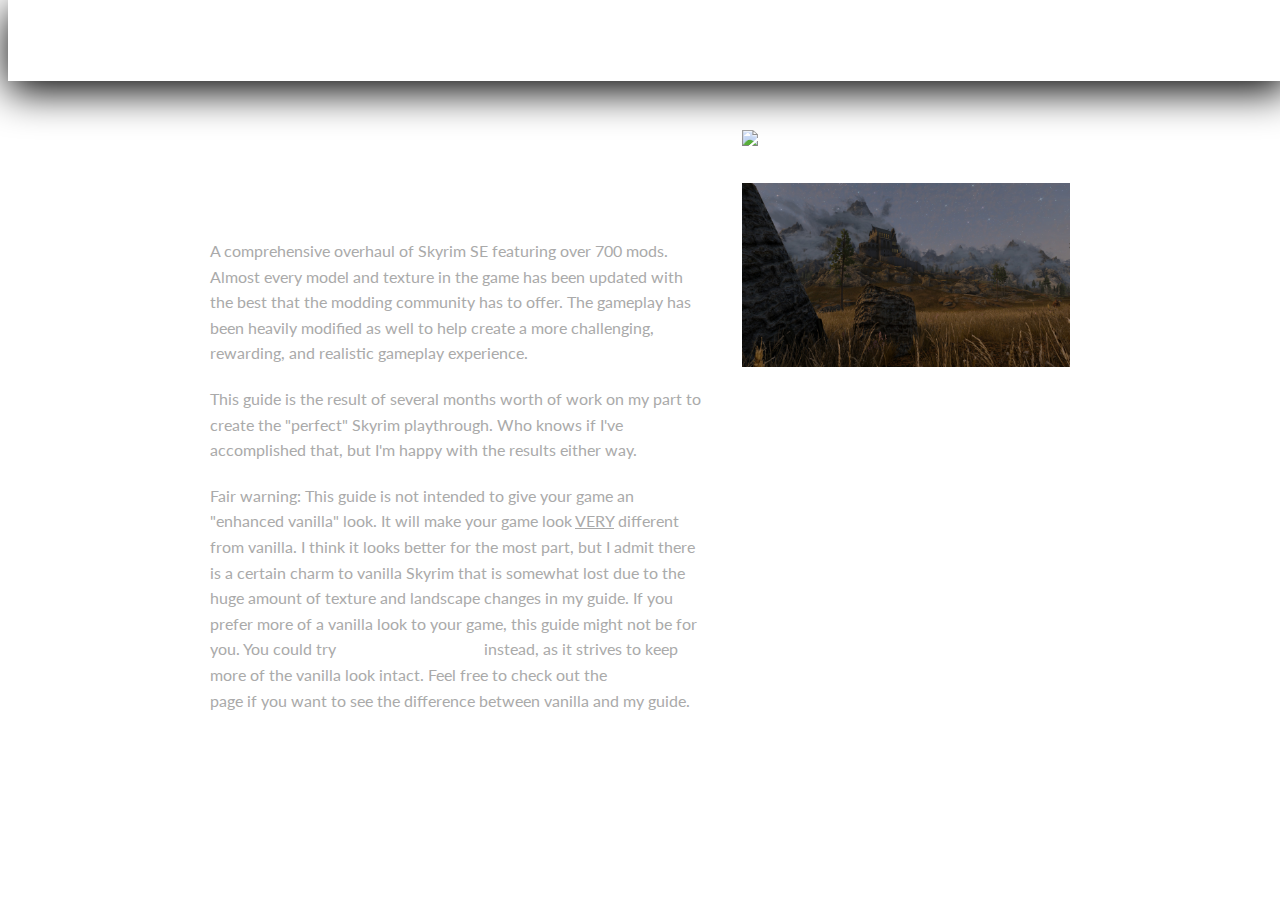
==== index.html @ 58217264 "Added lightgallery plugin and responsiveness" ====
<!DOCTYPE html>
<html lang="en">
<head>

  <!-- Basic Page Needs
  –––––––––––––––––––––––––––––––––––––––––––––––––– -->
  <meta charset="utf-8">
  <title>Laconic Skyrim SE Modding Guide</title>
  <meta name="description" content="">
  <meta name="author" content="">

  <!-- Mobile Specific Metas
  –––––––––––––––––––––––––––––––––––––––––––––––––– -->
  <meta name="viewport" content="width=device-width, initial-scale=1">

  <!-- FONT
  –––––––––––––––––––––––––––––––––––––––––––––––––– -->
  <link href="https://fonts.googleapis.com/css?family=Fondamento|Lato" rel="stylesheet">

  <!-- CSS
  –––––––––––––––––––––––––––––––––––––––––––––––––– -->
  <link rel="stylesheet" href="css/normalize.css" type="text/css" />
  <link rel="stylesheet" href="css/style.css" type="text/css" />
  <link rel="stylesheet" href="css/lightgallery.css" type="text/css" /> 

  <!-- JS
  –––––––––––––––––––––––––––––––––––––––––––––––––– -->
  <script src="js/image-compare.js"></script>

  <!-- Favicon
  –––––––––––––––––––––––––––––––––––––––––––––––––– -->
  <link rel="icon" type="image/png" href="img/favicon.png">

</head>
<body>

  <!-- Primary Page Layout
  –––––––––––––––––––––––––––––––––––––––––––––––––– -->
  <div class="nav">
    <div class="nav-container">
      <ul>
        <li><a href="comparisons.html">COMPARISONS</a></li>
        <li><a href="index.html">HOME</a></li>
      </ul>
    </div>
  </div>

  <div class="container">

    <div class="row">
      <div class="column sixty bottom-margin">
        <h1>Laconic Skyrim SE Modding Guide</h1>
        <p>A comprehensive overhaul of Skyrim SE featuring over 700 mods.  Almost every model and texture in the game has been updated with the best that the modding community has to offer. The gameplay has been heavily modified as well to help create a more challenging, rewarding, and realistic gameplay experience.</p>
        <p>This guide is the result of several months worth of work on my part to create the "perfect" Skyrim playthrough. Who knows if I've accomplished that, but I'm happy with the results either way.</p>
        <p>Fair warning: This guide is not intended to give your game an "enhanced vanilla" look. It will make your game look <span style="text-decoration: underline">VERY</span> different from vanilla. I think it looks better for the most part, but I admit there is a certain charm to vanilla Skyrim that is somewhat lost due to the huge amount of texture and landscape changes  in my guide. If you prefer more of a vanilla look to your game, this guide might not be for you. You could try <a href="http://wiki.step-project.com/User:TechAngel85/SSE_Guide/v2" target="_blank">Tech's Skyrim Guide</a> instead, as it strives to keep more of the vanilla look intact. Feel free to check out the <a href="comparisons.html">comparisons</a> page if you want to see the difference between vanilla and my guide.</p>
      </div>
      <div class="column forty left-margin" id="lightgallery">
        <a href="img/m_07.jpg">
          <img src="img/m_07.jpg">
        </a>
        <a href="img/m_04.jpg">
          <img src="img/m_04.jpg">
        </a>
      </div>
    </div>

  </div>

  <script type="text/javascript">
    $(function () {
        var viewer = ImageViewer();
        $('.gallery-items').click(function () {
            var imgSrc = this.src;     
            viewer.show(imgSrc);
        });
    });
  </script>

  <script src="js/lightgallery.js"></script>
  <script src="js/lg-autoplay.js"></script>
  <script src="js/lg-fullscreen.js"></script>
  <script src="js/lg-hash.js"></script>
  <script src="js/lg-pager.js"></script>
  <script src="js/lg-share.js"></script>
  <script src="js/lg-zoom.js"></script>
  <script>
      lightGallery(document.getElementById('lightgallery'));
  </script>
<!-- End Document
  –––––––––––––––––––––––––––––––––––––––––––––––––– -->
</body>

</html>
---- css/style.css ----
* {
  box-sizing: border-box;
}

body {
  background-image: url("../img/dark_leather.png");
}

h1, h2, h3, h4, h5, h6{
  font-family: 'Fondamento', serif;
  color: #fff;
  letter-spacing: .02em;
  margin: 0 0 20px 0;
}

h2 {
  font-size: 32px;
}

p, a {
  font-family: 'Lato', sans-serif;
  font-size: 16px;
  color: #aaa;
  line-height: 1.6em;
  margin: 0 0 20px 0;
  text-decoration: none;
}

a {
  color: #fff;
}

a:hover {
  text-decoration: underline;
}

ul {
  margin: 0;
  padding: 0;
}

.nav {
  width: 100%;
  height: auto;
  top: 0;
  position: fixed;
  background: url(../img/black_scales.png);
  z-index: 10;
  border-bottom: 1px solid #fff;
  box-shadow: 0 10px 40px 0 #000;
}

.nav-container {
  width: 320px;
  margin: 0 auto;
  height: 100%;
}

.nav-container ul {
  display: flex;
  flex-direction: row-reverse;
  list-style-type: none;
  height: 100%;
  padding: 0 30px;
}

.nav-container ul li {
  text-align: center;
  vertical-align: middle;
  height: 80px;
  line-height: 80px;
  margin-left: 30px;
}

.container {
  width: 320px;
  margin: 0 auto;
  position: relative;
  margin-top: 100px;
  display: flex;
  flex-direction: column;
}

.row {
  width: 100%;
  padding: 30px;
  display: flex;
  flex-direction: row;
  margin-bottom: 30px;
}

.column {
  width: 100%;
}

.column img {
  width: 100%;
  margin-bottom: 30px;
}

.sixty {
  width: 60%;
}

.fifty {
  width: 50%;
}

.forty {
  width: 40%;
}

.left-margin {
  margin-left: 40px;
}

.img-comp-container {
  position: relative;
  width: 100%;
  margin-bottom: 100px;
}

.img-comp-back {
  box-shadow: 0 10px 40px 0 #000;
  position: absolute;
}

.img-comp-overlay {
  position: relative;
  overflow: hidden;
}

.img-comp-container img {
  display: block;
  width: 320px;
  vertical-align: middle;
}

.img-comp-slider {
  position: absolute;
  z-index: 9;
  cursor: ew-resize;
  /*set the appearance of the slider:*/
  width: 50px;
  height: 50px;
  background-color: #039BE5;
  opacity: 0.25;
  border-radius: 50%;
  transition: opacity .3s;
}

.img-comp-slider:hover {
  opacity: .75;
}

/* Media Queries
–––––––––––––––––––––––––––––––––––––––––––––––––– */
/*
Note: The best way to structure the use of media queries is to create the queries
near the relevant code. For example, if you wanted to change the styles for buttons
on small devices, paste the mobile query code up in the buttons section and style it
there.
*/

/* Larger than a peanut */
@media (min-width: 268px) {
  .nav {
    position: relative;
  }

  .container {
    margin-top: 40px;
  }

  .container, .nav-container, .img-comp-container img {
    width: 240px;
  }

  .nav-container ul {
    flex-direction: column-reverse;
    margin: 30px 0;
  }

  .nav-container ul li {
    margin-left: 0;
    height: 50px;
    line-height: 50px;
  }

  .row {
    flex-direction: column;
  }

  .forty, .fifty, .sixty {
    width: 100%;
  }

  .left-margin {
    margin-left: 0;
  }

  .bottom-margin {
    margin-bottom: 40px;
  }
}

/* Larger than mobile */
@media (min-width: 400px) {
  .container, .nav-container, .img-comp-container img {
    width: 360px;
  }
}

/* Larger than phablet (also point when grid becomes active) */
@media (min-width: 550px) {
  .container, .nav-container, .img-comp-container img {
    width: 500px;
  }
}

/* Larger than tablet */
@media (min-width: 750px) {
  .nav {
    position: fixed;
  }

  .container, .nav-container, .img-comp-container img {
    width: 700px;
  }

  .container {
    margin-top: 100px;
  }

  .nav-container ul {
    flex-direction: row-reverse;
    margin: 0;
  }

  .nav-container ul li {
    margin-left: 40px;
    height: 80px;
    line-height: 80px;
  }

  .row {
    flex-direction: row;
  }

  .sixty {
    width: 60%;
  }

  .fifty {
    width: 50%;
  }

  .forty {
    width: 40%;
  }

  .left-margin {
    margin-left: 40px;
  }

  .bottom-margin {
    margin-bottom:; 0;
  }
}

/* Larger than desktop */
@media (min-width: 1000px) {
  .container, .nav-container, .img-comp-container img {
    width: 920px;
  }
}

/* Larger than Desktop HD */
@media (min-width: 1360px) {  
  .container, .nav-container, .img-comp-container img {
    width: 1280px;
  }
}
---- css/lightgallery.css ----
@font-face {
  font-family: 'lg';
  src: url("../fonts/lg.eot?n1z373");
  src: url("../fonts/lg.eot?#iefixn1z373") format("embedded-opentype"), url("../fonts/lg.woff?n1z373") format("woff"), url("../fonts/lg.ttf?n1z373") format("truetype"), url("../fonts/lg.svg?n1z373#lg") format("svg");
  font-weight: normal;
  font-style: normal;
}
.lg-icon {
  font-family: 'lg';
  speak: none;
  font-style: normal;
  font-weight: normal;
  font-variant: normal;
  text-transform: none;
  line-height: 1;
  /* Better Font Rendering =========== */
  -webkit-font-smoothing: antialiased;
  -moz-osx-font-smoothing: grayscale;
}

.lg-actions .lg-next, .lg-actions .lg-prev {
  background-color: rgba(0, 0, 0, 0.45);
  border-radius: 2px;
  color: #999;
  cursor: pointer;
  display: block;
  font-size: 22px;
  margin-top: -10px;
  padding: 8px 10px 9px;
  position: absolute;
  top: 50%;
  z-index: 1080;
}
.lg-actions .lg-next.disabled, .lg-actions .lg-prev.disabled {
  pointer-events: none;
  opacity: 0.5;
}
.lg-actions .lg-next:hover, .lg-actions .lg-prev:hover {
  color: #FFF;
}
.lg-actions .lg-next {
  right: 20px;
}
.lg-actions .lg-next:before {
  content: "\e095";
}
.lg-actions .lg-prev {
  left: 20px;
}
.lg-actions .lg-prev:after {
  content: "\e094";
}

@-webkit-keyframes lg-right-end {
  0% {
    left: 0;
  }
  50% {
    left: -30px;
  }
  100% {
    left: 0;
  }
}
@-moz-keyframes lg-right-end {
  0% {
    left: 0;
  }
  50% {
    left: -30px;
  }
  100% {
    left: 0;
  }
}
@-ms-keyframes lg-right-end {
  0% {
    left: 0;
  }
  50% {
    left: -30px;
  }
  100% {
    left: 0;
  }
}
@keyframes lg-right-end {
  0% {
    left: 0;
  }
  50% {
    left: -30px;
  }
  100% {
    left: 0;
  }
}
@-webkit-keyframes lg-left-end {
  0% {
    left: 0;
  }
  50% {
    left: 30px;
  }
  100% {
    left: 0;
  }
}
@-moz-keyframes lg-left-end {
  0% {
    left: 0;
  }
  50% {
    left: 30px;
  }
  100% {
    left: 0;
  }
}
@-ms-keyframes lg-left-end {
  0% {
    left: 0;
  }
  50% {
    left: 30px;
  }
  100% {
    left: 0;
  }
}
@keyframes lg-left-end {
  0% {
    left: 0;
  }
  50% {
    left: 30px;
  }
  100% {
    left: 0;
  }
}
.lg-outer.lg-right-end .lg-object {
  -webkit-animation: lg-right-end 0.3s;
  -o-animation: lg-right-end 0.3s;
  animation: lg-right-end 0.3s;
  position: relative;
}
.lg-outer.lg-left-end .lg-object {
  -webkit-animation: lg-left-end 0.3s;
  -o-animation: lg-left-end 0.3s;
  animation: lg-left-end 0.3s;
  position: relative;
}

.lg-toolbar {
  z-index: 1082;
  left: 0;
  position: absolute;
  top: 0;
  width: 100%;
  background-color: rgba(0, 0, 0, 0.45);
}
.lg-toolbar .lg-icon {
  color: #999;
  cursor: pointer;
  float: right;
  font-size: 24px;
  height: 47px;
  line-height: 27px;
  padding: 10px 0;
  text-align: center;
  width: 50px;
  text-decoration: none !important;
  outline: medium none;
  -webkit-transition: color 0.2s linear;
  -o-transition: color 0.2s linear;
  transition: color 0.2s linear;
}
.lg-toolbar .lg-icon:hover {
  color: #FFF;
}
.lg-toolbar .lg-close:after {
  content: "\e070";
}
.lg-toolbar .lg-download:after {
  content: "\e0f2";
}

.lg-sub-html {
  background-color: rgba(0, 0, 0, 0.45);
  bottom: 0;
  color: #EEE;
  font-size: 16px;
  left: 0;
  padding: 10px 40px;
  position: fixed;
  right: 0;
  text-align: center;
  z-index: 1080;
}
.lg-sub-html h4 {
  margin: 0;
  font-size: 13px;
  font-weight: bold;
}
.lg-sub-html p {
  font-size: 12px;
  margin: 5px 0 0;
}

#lg-counter {
  color: #999;
  display: inline-block;
  font-size: 16px;
  padding-left: 20px;
  padding-top: 12px;
  vertical-align: middle;
}

.lg-toolbar, .lg-prev, .lg-next {
  opacity: 1;
  -webkit-transition: -webkit-transform 0.35s cubic-bezier(0, 0, 0.25, 1) 0s, opacity 0.35s cubic-bezier(0, 0, 0.25, 1) 0s, color 0.2s linear;
  -moz-transition: -moz-transform 0.35s cubic-bezier(0, 0, 0.25, 1) 0s, opacity 0.35s cubic-bezier(0, 0, 0.25, 1) 0s, color 0.2s linear;
  -o-transition: -o-transform 0.35s cubic-bezier(0, 0, 0.25, 1) 0s, opacity 0.35s cubic-bezier(0, 0, 0.25, 1) 0s, color 0.2s linear;
  transition: transform 0.35s cubic-bezier(0, 0, 0.25, 1) 0s, opacity 0.35s cubic-bezier(0, 0, 0.25, 1) 0s, color 0.2s linear;
}

.lg-hide-items .lg-prev {
  opacity: 0;
  -webkit-transform: translate3d(-10px, 0, 0);
  transform: translate3d(-10px, 0, 0);
}
.lg-hide-items .lg-next {
  opacity: 0;
  -webkit-transform: translate3d(10px, 0, 0);
  transform: translate3d(10px, 0, 0);
}
.lg-hide-items .lg-toolbar {
  opacity: 0;
  -webkit-transform: translate3d(0, -10px, 0);
  transform: translate3d(0, -10px, 0);
}

body:not(.lg-from-hash) .lg-outer.lg-start-zoom .lg-object {
  -webkit-transform: scale3d(0.5, 0.5, 0.5);
  transform: scale3d(0.5, 0.5, 0.5);
  opacity: 0;
  -webkit-transition: -webkit-transform 250ms cubic-bezier(0, 0, 0.25, 1) 0s, opacity 250ms cubic-bezier(0, 0, 0.25, 1) !important;
  -moz-transition: -moz-transform 250ms cubic-bezier(0, 0, 0.25, 1) 0s, opacity 250ms cubic-bezier(0, 0, 0.25, 1) !important;
  -o-transition: -o-transform 250ms cubic-bezier(0, 0, 0.25, 1) 0s, opacity 250ms cubic-bezier(0, 0, 0.25, 1) !important;
  transition: transform 250ms cubic-bezier(0, 0, 0.25, 1) 0s, opacity 250ms cubic-bezier(0, 0, 0.25, 1) !important;
  -webkit-transform-origin: 50% 50%;
  -moz-transform-origin: 50% 50%;
  -ms-transform-origin: 50% 50%;
  transform-origin: 50% 50%;
}
body:not(.lg-from-hash) .lg-outer.lg-start-zoom .lg-item.lg-complete .lg-object {
  -webkit-transform: scale3d(1, 1, 1);
  transform: scale3d(1, 1, 1);
  opacity: 1;
}

.lg-outer .lg-thumb-outer {
  background-color: #0D0A0A;
  bottom: 0;
  position: absolute;
  width: 100%;
  z-index: 1080;
  max-height: 350px;
  -webkit-transform: translate3d(0, 100%, 0);
  transform: translate3d(0, 100%, 0);
  -webkit-transition: -webkit-transform 0.25s cubic-bezier(0, 0, 0.25, 1) 0s;
  -moz-transition: -moz-transform 0.25s cubic-bezier(0, 0, 0.25, 1) 0s;
  -o-transition: -o-transform 0.25s cubic-bezier(0, 0, 0.25, 1) 0s;
  transition: transform 0.25s cubic-bezier(0, 0, 0.25, 1) 0s;
}
.lg-outer .lg-thumb-outer.lg-grab .lg-thumb-item {
  cursor: -webkit-grab;
  cursor: -moz-grab;
  cursor: -o-grab;
  cursor: -ms-grab;
  cursor: grab;
}
.lg-outer .lg-thumb-outer.lg-grabbing .lg-thumb-item {
  cursor: move;
  cursor: -webkit-grabbing;
  cursor: -moz-grabbing;
  cursor: -o-grabbing;
  cursor: -ms-grabbing;
  cursor: grabbing;
}
.lg-outer .lg-thumb-outer.lg-dragging .lg-thumb {
  -webkit-transition-duration: 0s !important;
  transition-duration: 0s !important;
}
.lg-outer.lg-thumb-open .lg-thumb-outer {
  -webkit-transform: translate3d(0, 0%, 0);
  transform: translate3d(0, 0%, 0);
}
.lg-outer .lg-thumb {
  padding: 10px 0;
  height: 100%;
  margin-bottom: -5px;
}
.lg-outer .lg-thumb-item {
  border-radius: 5px;
  cursor: pointer;
  float: left;
  overflow: hidden;
  height: 100%;
  border: 2px solid #FFF;
  border-radius: 4px;
  margin-bottom: 5px;
}
@media (min-width: 1025px) {
  .lg-outer .lg-thumb-item {
    -webkit-transition: border-color 0.25s ease;
    -o-transition: border-color 0.25s ease;
    transition: border-color 0.25s ease;
  }
}
.lg-outer .lg-thumb-item.active, .lg-outer .lg-thumb-item:hover {
  border-color: #a90707;
}
.lg-outer .lg-thumb-item img {
  width: 100%;
  height: 100%;
  object-fit: cover;
}
.lg-outer.lg-has-thumb .lg-item {
  padding-bottom: 120px;
}
.lg-outer.lg-can-toggle .lg-item {
  padding-bottom: 0;
}
.lg-outer.lg-pull-caption-up .lg-sub-html {
  -webkit-transition: bottom 0.25s ease;
  -o-transition: bottom 0.25s ease;
  transition: bottom 0.25s ease;
}
.lg-outer.lg-pull-caption-up.lg-thumb-open .lg-sub-html {
  bottom: 100px;
}
.lg-outer .lg-toggle-thumb {
  background-color: #0D0A0A;
  border-radius: 2px 2px 0 0;
  color: #999;
  cursor: pointer;
  font-size: 24px;
  height: 39px;
  line-height: 27px;
  padding: 5px 0;
  position: absolute;
  right: 20px;
  text-align: center;
  top: -39px;
  width: 50px;
}
.lg-outer .lg-toggle-thumb:after {
  content: "\e1ff";
}
.lg-outer .lg-toggle-thumb:hover {
  color: #FFF;
}

.lg-outer .lg-video-cont {
  display: inline-block;
  vertical-align: middle;
  max-width: 1140px;
  max-height: 100%;
  width: 100%;
  padding: 0 5px;
}
.lg-outer .lg-video {
  width: 100%;
  height: 0;
  padding-bottom: 56.25%;
  overflow: hidden;
  position: relative;
}
.lg-outer .lg-video .lg-object {
  display: inline-block;
  position: absolute;
  top: 0;
  left: 0;
  width: 100% !important;
  height: 100% !important;
}
.lg-outer .lg-video .lg-video-play {
  width: 84px;
  height: 59px;
  position: absolute;
  left: 50%;
  top: 50%;
  margin-left: -42px;
  margin-top: -30px;
  z-index: 1080;
  cursor: pointer;
}
.lg-outer .lg-has-vimeo .lg-video-play {
  background: url("../img/vimeo-play.png") no-repeat scroll 0 0 transparent;
}
.lg-outer .lg-has-vimeo:hover .lg-video-play {
  background: url("../img/vimeo-play.png") no-repeat scroll 0 -58px transparent;
}
.lg-outer .lg-has-html5 .lg-video-play {
  background: transparent url("../img/video-play.png") no-repeat scroll 0 0;
  height: 64px;
  margin-left: -32px;
  margin-top: -32px;
  width: 64px;
  opacity: 0.8;
}
.lg-outer .lg-has-html5:hover .lg-video-play {
  opacity: 1;
}
.lg-outer .lg-has-youtube .lg-video-play {
  background: url("../img/youtube-play.png") no-repeat scroll 0 0 transparent;
}
.lg-outer .lg-has-youtube:hover .lg-video-play {
  background: url("../img/youtube-play.png") no-repeat scroll 0 -60px transparent;
}
.lg-outer .lg-video-object {
  width: 100% !important;
  height: 100% !important;
  position: absolute;
  top: 0;
  left: 0;
}
.lg-outer .lg-has-video .lg-video-object {
  visibility: hidden;
}
.lg-outer .lg-has-video.lg-video-playing .lg-object, .lg-outer .lg-has-video.lg-video-playing .lg-video-play {
  display: none;
}
.lg-outer .lg-has-video.lg-video-playing .lg-video-object {
  visibility: visible;
}

.lg-progress-bar {
  background-color: #333;
  height: 5px;
  left: 0;
  position: absolute;
  top: 0;
  width: 100%;
  z-index: 1083;
  opacity: 0;
  -webkit-transition: opacity 0.08s ease 0s;
  -moz-transition: opacity 0.08s ease 0s;
  -o-transition: opacity 0.08s ease 0s;
  transition: opacity 0.08s ease 0s;
}
.lg-progress-bar .lg-progress {
  background-color: #a90707;
  height: 5px;
  width: 0;
}
.lg-progress-bar.lg-start .lg-progress {
  width: 100%;
}
.lg-show-autoplay .lg-progress-bar {
  opacity: 1;
}

.lg-autoplay-button:after {
  content: "\e01d";
}
.lg-show-autoplay .lg-autoplay-button:after {
  content: "\e01a";
}

.lg-outer.lg-css3.lg-zoom-dragging .lg-item.lg-complete.lg-zoomable .lg-img-wrap, .lg-outer.lg-css3.lg-zoom-dragging .lg-item.lg-complete.lg-zoomable .lg-image {
  -webkit-transition-duration: 0s;
  transition-duration: 0s;
}
.lg-outer.lg-use-transition-for-zoom .lg-item.lg-complete.lg-zoomable .lg-img-wrap {
  -webkit-transition: -webkit-transform 0.3s cubic-bezier(0, 0, 0.25, 1) 0s;
  -moz-transition: -moz-transform 0.3s cubic-bezier(0, 0, 0.25, 1) 0s;
  -o-transition: -o-transform 0.3s cubic-bezier(0, 0, 0.25, 1) 0s;
  transition: transform 0.3s cubic-bezier(0, 0, 0.25, 1) 0s;
}
.lg-outer.lg-use-left-for-zoom .lg-item.lg-complete.lg-zoomable .lg-img-wrap {
  -webkit-transition: left 0.3s cubic-bezier(0, 0, 0.25, 1) 0s, top 0.3s cubic-bezier(0, 0, 0.25, 1) 0s;
  -moz-transition: left 0.3s cubic-bezier(0, 0, 0.25, 1) 0s, top 0.3s cubic-bezier(0, 0, 0.25, 1) 0s;
  -o-transition: left 0.3s cubic-bezier(0, 0, 0.25, 1) 0s, top 0.3s cubic-bezier(0, 0, 0.25, 1) 0s;
  transition: left 0.3s cubic-bezier(0, 0, 0.25, 1) 0s, top 0.3s cubic-bezier(0, 0, 0.25, 1) 0s;
}
.lg-outer .lg-item.lg-complete.lg-zoomable .lg-img-wrap {
  -webkit-transform: translate3d(0, 0, 0);
  transform: translate3d(0, 0, 0);
  -webkit-backface-visibility: hidden;
  -moz-backface-visibility: hidden;
  backface-visibility: hidden;
}
.lg-outer .lg-item.lg-complete.lg-zoomable .lg-image {
  -webkit-transform: scale3d(1, 1, 1);
  transform: scale3d(1, 1, 1);
  -webkit-transition: -webkit-transform 0.3s cubic-bezier(0, 0, 0.25, 1) 0s, opacity 0.15s !important;
  -moz-transition: -moz-transform 0.3s cubic-bezier(0, 0, 0.25, 1) 0s, opacity 0.15s !important;
  -o-transition: -o-transform 0.3s cubic-bezier(0, 0, 0.25, 1) 0s, opacity 0.15s !important;
  transition: transform 0.3s cubic-bezier(0, 0, 0.25, 1) 0s, opacity 0.15s !important;
  -webkit-transform-origin: 0 0;
  -moz-transform-origin: 0 0;
  -ms-transform-origin: 0 0;
  transform-origin: 0 0;
  -webkit-backface-visibility: hidden;
  -moz-backface-visibility: hidden;
  backface-visibility: hidden;
}

#lg-zoom-in:after {
  content: "\e311";
}

#lg-actual-size {
  font-size: 20px;
}
#lg-actual-size:after {
  content: "\e033";
}

#lg-zoom-out {
  opacity: 0.5;
  pointer-events: none;
}
#lg-zoom-out:after {
  content: "\e312";
}
.lg-zoomed #lg-zoom-out {
  opacity: 1;
  pointer-events: auto;
}

.lg-outer .lg-pager-outer {
  bottom: 60px;
  left: 0;
  position: absolute;
  right: 0;
  text-align: center;
  z-index: 1080;
  height: 10px;
}
.lg-outer .lg-pager-outer.lg-pager-hover .lg-pager-cont {
  overflow: visible;
}
.lg-outer .lg-pager-cont {
  cursor: pointer;
  display: inline-block;
  overflow: hidden;
  position: relative;
  vertical-align: top;
  margin: 0 5px;
}
.lg-outer .lg-pager-cont:hover .lg-pager-thumb-cont {
  opacity: 1;
  -webkit-transform: translate3d(0, 0, 0);
  transform: translate3d(0, 0, 0);
}
.lg-outer .lg-pager-cont.lg-pager-active .lg-pager {
  box-shadow: 0 0 0 2px white inset;
}
.lg-outer .lg-pager-thumb-cont {
  background-color: #fff;
  color: #FFF;
  bottom: 100%;
  height: 83px;
  left: 0;
  margin-bottom: 20px;
  margin-left: -60px;
  opacity: 0;
  padding: 5px;
  position: absolute;
  width: 120px;
  border-radius: 3px;
  -webkit-transition: opacity 0.15s ease 0s, -webkit-transform 0.15s ease 0s;
  -moz-transition: opacity 0.15s ease 0s, -moz-transform 0.15s ease 0s;
  -o-transition: opacity 0.15s ease 0s, -o-transform 0.15s ease 0s;
  transition: opacity 0.15s ease 0s, transform 0.15s ease 0s;
  -webkit-transform: translate3d(0, 5px, 0);
  transform: translate3d(0, 5px, 0);
}
.lg-outer .lg-pager-thumb-cont img {
  width: 100%;
  height: 100%;
}
.lg-outer .lg-pager {
  background-color: rgba(255, 255, 255, 0.5);
  border-radius: 50%;
  box-shadow: 0 0 0 8px rgba(255, 255, 255, 0.7) inset;
  display: block;
  height: 12px;
  -webkit-transition: box-shadow 0.3s ease 0s;
  -o-transition: box-shadow 0.3s ease 0s;
  transition: box-shadow 0.3s ease 0s;
  width: 12px;
}
.lg-outer .lg-pager:hover, .lg-outer .lg-pager:focus {
  box-shadow: 0 0 0 8px white inset;
}
.lg-outer .lg-caret {
  border-left: 10px solid transparent;
  border-right: 10px solid transparent;
  border-top: 10px dashed;
  bottom: -10px;
  display: inline-block;
  height: 0;
  left: 50%;
  margin-left: -5px;
  position: absolute;
  vertical-align: middle;
  width: 0;
}

.lg-fullscreen:after {
  content: "\e20c";
}
.lg-fullscreen-on .lg-fullscreen:after {
  content: "\e20d";
}

.lg-outer #lg-dropdown-overlay {
  background-color: rgba(0, 0, 0, 0.25);
  bottom: 0;
  cursor: default;
  left: 0;
  position: fixed;
  right: 0;
  top: 0;
  z-index: 1081;
  opacity: 0;
  visibility: hidden;
  -webkit-transition: visibility 0s linear 0.18s, opacity 0.18s linear 0s;
  -o-transition: visibility 0s linear 0.18s, opacity 0.18s linear 0s;
  transition: visibility 0s linear 0.18s, opacity 0.18s linear 0s;
}
.lg-outer.lg-dropdown-active .lg-dropdown, .lg-outer.lg-dropdown-active #lg-dropdown-overlay {
  -webkit-transition-delay: 0s;
  transition-delay: 0s;
  -moz-transform: translate3d(0, 0px, 0);
  -o-transform: translate3d(0, 0px, 0);
  -ms-transform: translate3d(0, 0px, 0);
  -webkit-transform: translate3d(0, 0px, 0);
  transform: translate3d(0, 0px, 0);
  opacity: 1;
  visibility: visible;
}
.lg-outer.lg-dropdown-active #lg-share {
  color: #FFF;
}
.lg-outer .lg-dropdown {
  background-color: #fff;
  border-radius: 2px;
  font-size: 14px;
  list-style-type: none;
  margin: 0;
  padding: 10px 0;
  position: absolute;
  right: 0;
  text-align: left;
  top: 50px;
  opacity: 0;
  visibility: hidden;
  -moz-transform: translate3d(0, 5px, 0);
  -o-transform: translate3d(0, 5px, 0);
  -ms-transform: translate3d(0, 5px, 0);
  -webkit-transform: translate3d(0, 5px, 0);
  transform: translate3d(0, 5px, 0);
  -webkit-transition: -webkit-transform 0.18s linear 0s, visibility 0s linear 0.5s, opacity 0.18s linear 0s;
  -moz-transition: -moz-transform 0.18s linear 0s, visibility 0s linear 0.5s, opacity 0.18s linear 0s;
  -o-transition: -o-transform 0.18s linear 0s, visibility 0s linear 0.5s, opacity 0.18s linear 0s;
  transition: transform 0.18s linear 0s, visibility 0s linear 0.5s, opacity 0.18s linear 0s;
}
.lg-outer .lg-dropdown:after {
  content: "";
  display: block;
  height: 0;
  width: 0;
  position: absolute;
  border: 8px solid transparent;
  border-bottom-color: #FFF;
  right: 16px;
  top: -16px;
}
.lg-outer .lg-dropdown > li:last-child {
  margin-bottom: 0px;
}
.lg-outer .lg-dropdown > li:hover a, .lg-outer .lg-dropdown > li:hover .lg-icon {
  color: #333;
}
.lg-outer .lg-dropdown a {
  color: #333;
  display: block;
  white-space: pre;
  padding: 4px 12px;
  font-family: "Open Sans","Helvetica Neue",Helvetica,Arial,sans-serif;
  font-size: 12px;
}
.lg-outer .lg-dropdown a:hover {
  background-color: rgba(0, 0, 0, 0.07);
}
.lg-outer .lg-dropdown .lg-dropdown-text {
  display: inline-block;
  line-height: 1;
  margin-top: -3px;
  vertical-align: middle;
}
.lg-outer .lg-dropdown .lg-icon {
  color: #333;
  display: inline-block;
  float: none;
  font-size: 20px;
  height: auto;
  line-height: 1;
  margin-right: 8px;
  padding: 0;
  vertical-align: middle;
  width: auto;
}
.lg-outer #lg-share {
  position: relative;
}
.lg-outer #lg-share:after {
  content: "\e80d";
}
.lg-outer #lg-share-facebook .lg-icon {
  color: #3b5998;
}
.lg-outer #lg-share-facebook .lg-icon:after {
  content: "\e901";
}
.lg-outer #lg-share-twitter .lg-icon {
  color: #00aced;
}
.lg-outer #lg-share-twitter .lg-icon:after {
  content: "\e904";
}
.lg-outer #lg-share-googleplus .lg-icon {
  color: #dd4b39;
}
.lg-outer #lg-share-googleplus .lg-icon:after {
  content: "\e902";
}
.lg-outer #lg-share-pinterest .lg-icon {
  color: #cb2027;
}
.lg-outer #lg-share-pinterest .lg-icon:after {
  content: "\e903";
}

.group {
  *zoom: 1;
}

.group:before, .group:after {
  display: table;
  content: "";
  line-height: 0;
}

.group:after {
  clear: both;
}

.lg-outer {
  width: 100%;
  height: 100%;
  position: fixed;
  top: 0;
  left: 0;
  z-index: 1050;
  opacity: 0;
  -webkit-transition: opacity 0.15s ease 0s;
  -o-transition: opacity 0.15s ease 0s;
  transition: opacity 0.15s ease 0s;
}
.lg-outer * {
  -webkit-box-sizing: border-box;
  -moz-box-sizing: border-box;
  box-sizing: border-box;
}
.lg-outer.lg-visible {
  opacity: 1;
}
.lg-outer.lg-css3 .lg-item.lg-prev-slide, .lg-outer.lg-css3 .lg-item.lg-next-slide, .lg-outer.lg-css3 .lg-item.lg-current {
  -webkit-transition-duration: inherit !important;
  transition-duration: inherit !important;
  -webkit-transition-timing-function: inherit !important;
  transition-timing-function: inherit !important;
}
.lg-outer.lg-css3.lg-dragging .lg-item.lg-prev-slide, .lg-outer.lg-css3.lg-dragging .lg-item.lg-next-slide, .lg-outer.lg-css3.lg-dragging .lg-item.lg-current {
  -webkit-transition-duration: 0s !important;
  transition-duration: 0s !important;
  opacity: 1;
}
.lg-outer.lg-grab img.lg-object {
  cursor: -webkit-grab;
  cursor: -moz-grab;
  cursor: -o-grab;
  cursor: -ms-grab;
  cursor: grab;
}
.lg-outer.lg-grabbing img.lg-object {
  cursor: move;
  cursor: -webkit-grabbing;
  cursor: -moz-grabbing;
  cursor: -o-grabbing;
  cursor: -ms-grabbing;
  cursor: grabbing;
}
.lg-outer .lg {
  height: 100%;
  width: 100%;
  position: relative;
  overflow: hidden;
  margin-left: auto;
  margin-right: auto;
  max-width: 100%;
  max-height: 100%;
}
.lg-outer .lg-inner {
  width: 100%;
  height: 100%;
  position: absolute;
  left: 0;
  top: 0;
  white-space: nowrap;
}
.lg-outer .lg-item {
  background: url("../img/loading.gif") no-repeat scroll center center transparent;
  display: none !important;
}
.lg-outer.lg-css3 .lg-prev-slide, .lg-outer.lg-css3 .lg-current, .lg-outer.lg-css3 .lg-next-slide {
  display: inline-block !important;
}
.lg-outer.lg-css .lg-current {
  display: inline-block !important;
}
.lg-outer .lg-item, .lg-outer .lg-img-wrap {
  display: inline-block;
  text-align: center;
  position: absolute;
  width: 100%;
  height: 100%;
}
.lg-outer .lg-item:before, .lg-outer .lg-img-wrap:before {
  content: "";
  display: inline-block;
  height: 50%;
  width: 1px;
  margin-right: -1px;
}
.lg-outer .lg-img-wrap {
  position: absolute;
  padding: 0 5px;
  left: 0;
  right: 0;
  top: 0;
  bottom: 0;
}
.lg-outer .lg-item.lg-complete {
  background-image: none;
}
.lg-outer .lg-item.lg-current {
  z-index: 1060;
}
.lg-outer .lg-image {
  display: inline-block;
  vertical-align: middle;
  max-width: 100%;
  max-height: 100%;
  width: auto !important;
  height: auto !important;
}
.lg-outer.lg-show-after-load .lg-item .lg-object, .lg-outer.lg-show-after-load .lg-item .lg-video-play {
  opacity: 0;
  -webkit-transition: opacity 0.15s ease 0s;
  -o-transition: opacity 0.15s ease 0s;
  transition: opacity 0.15s ease 0s;
}
.lg-outer.lg-show-after-load .lg-item.lg-complete .lg-object, .lg-outer.lg-show-after-load .lg-item.lg-complete .lg-video-play {
  opacity: 1;
}
.lg-outer .lg-empty-html {
  display: none;
}
.lg-outer.lg-hide-download #lg-download {
  display: none;
}

.lg-backdrop {
  position: fixed;
  top: 0;
  left: 0;
  right: 0;
  bottom: 0;
  z-index: 1040;
  background-color: #000;
  opacity: 0;
  -webkit-transition: opacity 0.15s ease 0s;
  -o-transition: opacity 0.15s ease 0s;
  transition: opacity 0.15s ease 0s;
}
.lg-backdrop.in {
  opacity: 1;
}

.lg-css3.lg-no-trans .lg-prev-slide, .lg-css3.lg-no-trans .lg-next-slide, .lg-css3.lg-no-trans .lg-current {
  -webkit-transition: none 0s ease 0s !important;
  -moz-transition: none 0s ease 0s !important;
  -o-transition: none 0s ease 0s !important;
  transition: none 0s ease 0s !important;
}
.lg-css3.lg-use-css3 .lg-item {
  -webkit-backface-visibility: hidden;
  -moz-backface-visibility: hidden;
  backface-visibility: hidden;
}
.lg-css3.lg-use-left .lg-item {
  -webkit-backface-visibility: hidden;
  -moz-backface-visibility: hidden;
  backface-visibility: hidden;
}
.lg-css3.lg-fade .lg-item {
  opacity: 0;
}
.lg-css3.lg-fade .lg-item.lg-current {
  opacity: 1;
}
.lg-css3.lg-fade .lg-item.lg-prev-slide, .lg-css3.lg-fade .lg-item.lg-next-slide, .lg-css3.lg-fade .lg-item.lg-current {
  -webkit-transition: opacity 0.1s ease 0s;
  -moz-transition: opacity 0.1s ease 0s;
  -o-transition: opacity 0.1s ease 0s;
  transition: opacity 0.1s ease 0s;
}
.lg-css3.lg-slide.lg-use-css3 .lg-item {
  opacity: 0;
}
.lg-css3.lg-slide.lg-use-css3 .lg-item.lg-prev-slide {
  -webkit-transform: translate3d(-100%, 0, 0);
  transform: translate3d(-100%, 0, 0);
}
.lg-css3.lg-slide.lg-use-css3 .lg-item.lg-next-slide {
  -webkit-transform: translate3d(100%, 0, 0);
  transform: translate3d(100%, 0, 0);
}
.lg-css3.lg-slide.lg-use-css3 .lg-item.lg-current {
  -webkit-transform: translate3d(0, 0, 0);
  transform: translate3d(0, 0, 0);
  opacity: 1;
}
.lg-css3.lg-slide.lg-use-css3 .lg-item.lg-prev-slide, .lg-css3.lg-slide.lg-use-css3 .lg-item.lg-next-slide, .lg-css3.lg-slide.lg-use-css3 .lg-item.lg-current {
  -webkit-transition: -webkit-transform 1s cubic-bezier(0, 0, 0.25, 1) 0s, opacity 0.1s ease 0s;
  -moz-transition: -moz-transform 1s cubic-bezier(0, 0, 0.25, 1) 0s, opacity 0.1s ease 0s;
  -o-transition: -o-transform 1s cubic-bezier(0, 0, 0.25, 1) 0s, opacity 0.1s ease 0s;
  transition: transform 1s cubic-bezier(0, 0, 0.25, 1) 0s, opacity 0.1s ease 0s;
}
.lg-css3.lg-slide.lg-use-left .lg-item {
  opacity: 0;
  position: absolute;
  left: 0;
}
.lg-css3.lg-slide.lg-use-left .lg-item.lg-prev-slide {
  left: -100%;
}
.lg-css3.lg-slide.lg-use-left .lg-item.lg-next-slide {
  left: 100%;
}
.lg-css3.lg-slide.lg-use-left .lg-item.lg-current {
  left: 0;
  opacity: 1;
}
.lg-css3.lg-slide.lg-use-left .lg-item.lg-prev-slide, .lg-css3.lg-slide.lg-use-left .lg-item.lg-next-slide, .lg-css3.lg-slide.lg-use-left .lg-item.lg-current {
  -webkit-transition: left 1s cubic-bezier(0, 0, 0.25, 1) 0s, opacity 0.1s ease 0s;
  -moz-transition: left 1s cubic-bezier(0, 0, 0.25, 1) 0s, opacity 0.1s ease 0s;
  -o-transition: left 1s cubic-bezier(0, 0, 0.25, 1) 0s, opacity 0.1s ease 0s;
  transition: left 1s cubic-bezier(0, 0, 0.25, 1) 0s, opacity 0.1s ease 0s;
}
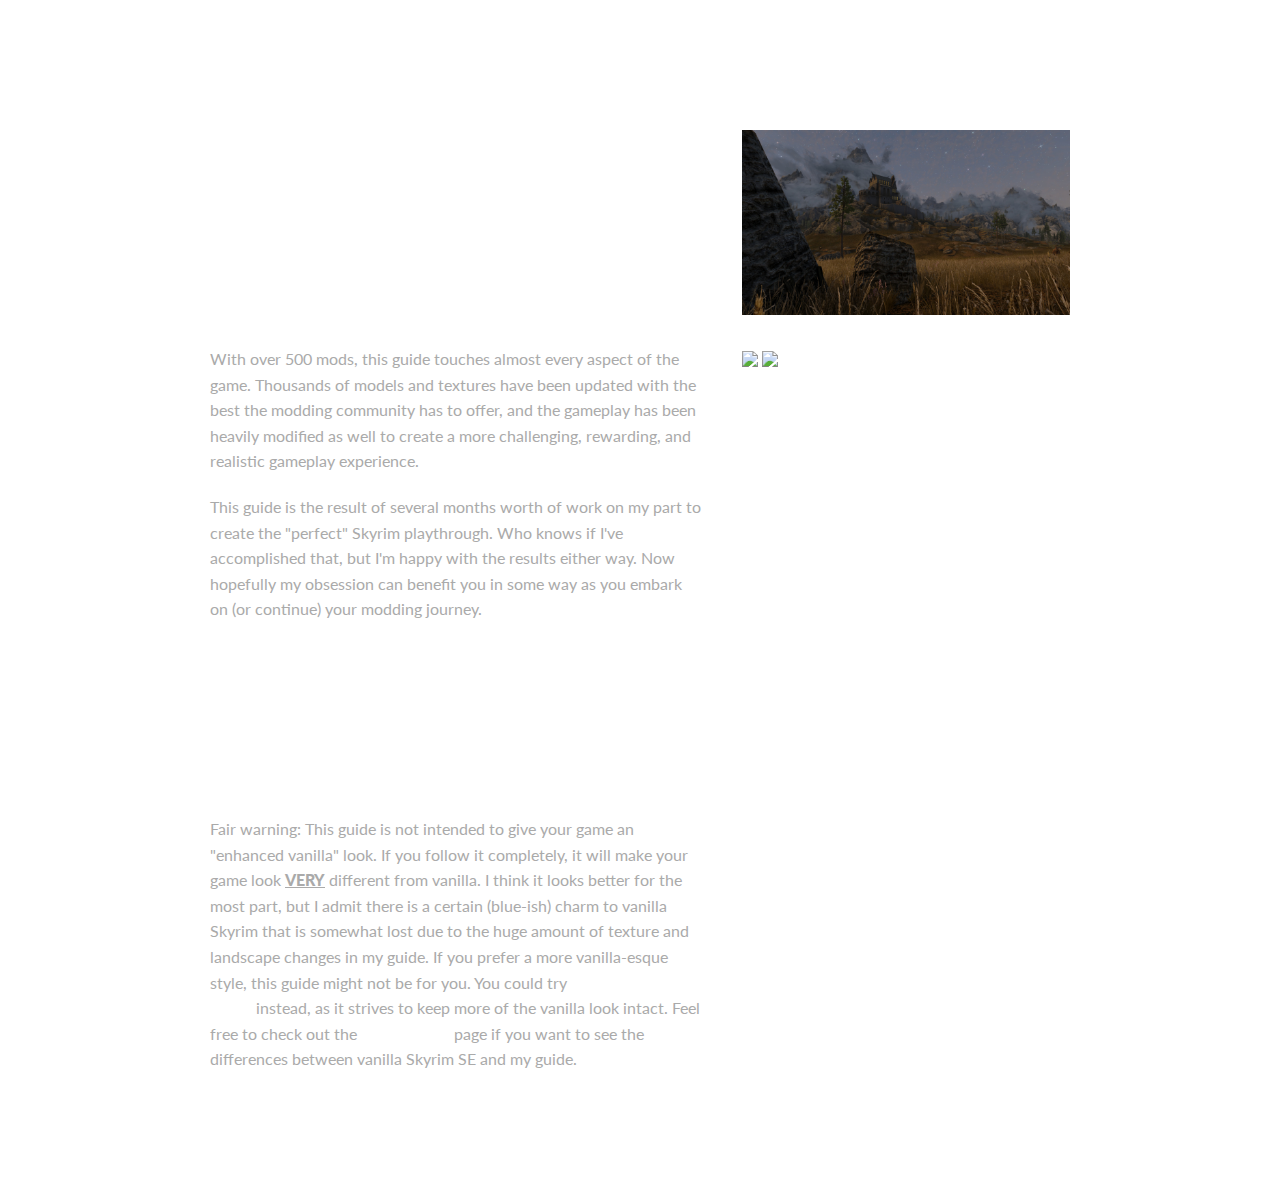
==== commit 7b38263e: "Set up html-include to work on both pages" ====
--- a/index.html
+++ b/index.html
@@ -15,7 +15,7 @@
 
   <!-- FONT
   –––––––––––––––––––––––––––––––––––––––––––––––––– -->
-  <link href="https://fonts.googleapis.com/css?family=Fondamento|Lato" rel="stylesheet">
+  <link href="https://fonts.googleapis.com/css?family=Fondamento|Lato:400,900|Lora" rel="stylesheet">
 
   <!-- CSS
   –––––––––––––––––––––––––––––––––––––––––––––––––– -->
@@ -26,6 +26,7 @@
   <!-- JS
   –––––––––––––––––––––––––––––––––––––––––––––––––– -->
   <script src="js/image-compare.js"></script>
+  <script src="js/include.js"></script>
 
   <!-- Favicon
   –––––––––––––––––––––––––––––––––––––––––––––––––– -->
@@ -36,45 +37,42 @@
 
   <!-- Primary Page Layout
   –––––––––––––––––––––––––––––––––––––––––––––––––– -->
-  <div class="nav">
+  <div w3-include-html="nav.html"></div>
+  <!--<div class="nav">
     <div class="nav-container">
       <ul>
         <li><a href="comparisons.html">COMPARISONS</a></li>
         <li><a href="index.html">HOME</a></li>
       </ul>
     </div>
-  </div>
+  </div>-->
 
   <div class="container">
 
     <div class="row">
       <div class="column sixty bottom-margin">
         <h1>Laconic Skyrim SE Modding Guide</h1>
-        <p>A comprehensive overhaul of Skyrim SE featuring over 700 mods.  Almost every model and texture in the game has been updated with the best that the modding community has to offer. The gameplay has been heavily modified as well to help create a more challenging, rewarding, and realistic gameplay experience.</p>
-        <p>This guide is the result of several months worth of work on my part to create the "perfect" Skyrim playthrough. Who knows if I've accomplished that, but I'm happy with the results either way.</p>
-        <p>Fair warning: This guide is not intended to give your game an "enhanced vanilla" look. It will make your game look <span style="text-decoration: underline">VERY</span> different from vanilla. I think it looks better for the most part, but I admit there is a certain charm to vanilla Skyrim that is somewhat lost due to the huge amount of texture and landscape changes  in my guide. If you prefer more of a vanilla look to your game, this guide might not be for you. You could try <a href="http://wiki.step-project.com/User:TechAngel85/SSE_Guide/v2" target="_blank">Tech's Skyrim Guide</a> instead, as it strives to keep more of the vanilla look intact. Feel free to check out the <a href="comparisons.html">comparisons</a> page if you want to see the difference between vanilla and my guide.</p>
+        <h2>A comprehensive overhaul of Skyrim SE</h2>
+        <p>With over 500 mods, this guide touches almost every aspect of the game. Thousands of models and textures have been updated with the best the modding community has to offer, and the gameplay has been heavily modified as well to create a more challenging, rewarding, and realistic gameplay experience.</p>
+        <p class="bottom-margin">This guide is the result of several months worth of work on my part to create the "perfect" Skyrim playthrough. Who knows if I've accomplished that, but I'm happy with the results either way. Now hopefully my obsession can benefit you in some way as you embark on (or continue) your modding journey.</p>
+        <h2>This guide might <span style="text-decoration: underline">not</span> be for you if...</h2>
+        <h3>You prefer the vanilla Skyrim look</h3>
+        <p>Fair warning: This guide is not intended to give your game an "enhanced vanilla" look. If you follow it completely, it will make your game look <span style="text-decoration: underline; font-weight: 900;">VERY</span> different from vanilla. I think it looks better for the most part, but I admit there is a certain (blue-ish) charm to vanilla Skyrim that is somewhat lost due to the huge amount of texture and landscape changes  in my guide. If you prefer a more vanilla-esque style, this guide might not be for you. You could try <a href="http://wiki.step-project.com/User:TechAngel85/SSE_Guide/v2" target="_blank">Tech's Skyrim Guide</a> instead, as it strives to keep more of the vanilla look intact. Feel free to check out the <a href="comparisons.html">comparisons</a> page if you want to see the differences between vanilla Skyrim SE and my guide.</p>
       </div>
       <div class="column forty left-margin" id="lightgallery">
+        <a href="img/m_04.jpg">
+          <img src="img/m_04.jpg">
+        </a>
+        <a href="img/m_05.jpg">
+          <img src="img/m_05.jpg">
+        </a>
         <a href="img/m_07.jpg">
           <img src="img/m_07.jpg">
-        </a>
-        <a href="img/m_04.jpg">
-          <img src="img/m_04.jpg">
         </a>
       </div>
     </div>
 
   </div>
-
-  <script type="text/javascript">
-    $(function () {
-        var viewer = ImageViewer();
-        $('.gallery-items').click(function () {
-            var imgSrc = this.src;     
-            viewer.show(imgSrc);
-        });
-    });
-  </script>
 
   <script src="js/lightgallery.js"></script>
   <script src="js/lg-autoplay.js"></script>
@@ -86,6 +84,10 @@
   <script>
       lightGallery(document.getElementById('lightgallery'));
   </script>
+
+  <script>
+    includeHTML();
+  </script>
 <!-- End Document
   –––––––––––––––––––––––––––––––––––––––––––––––––– -->
 </body>
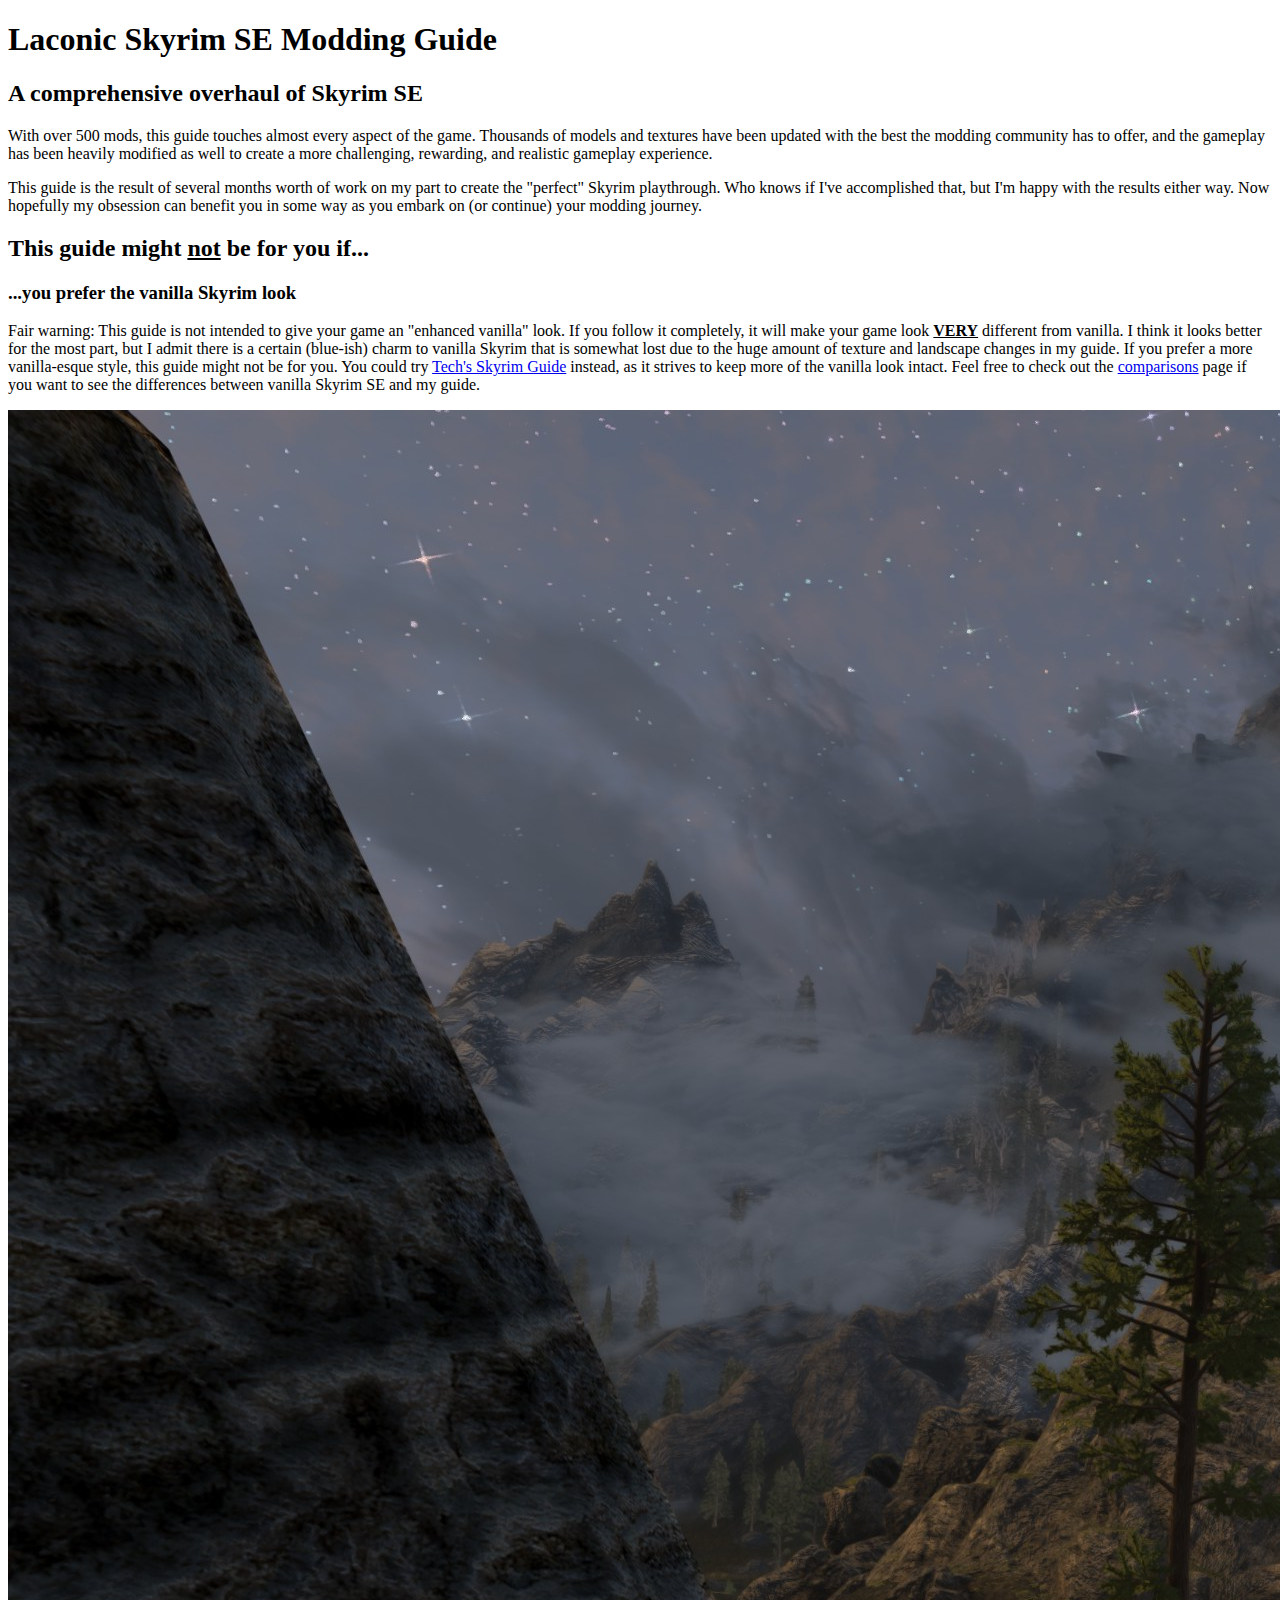
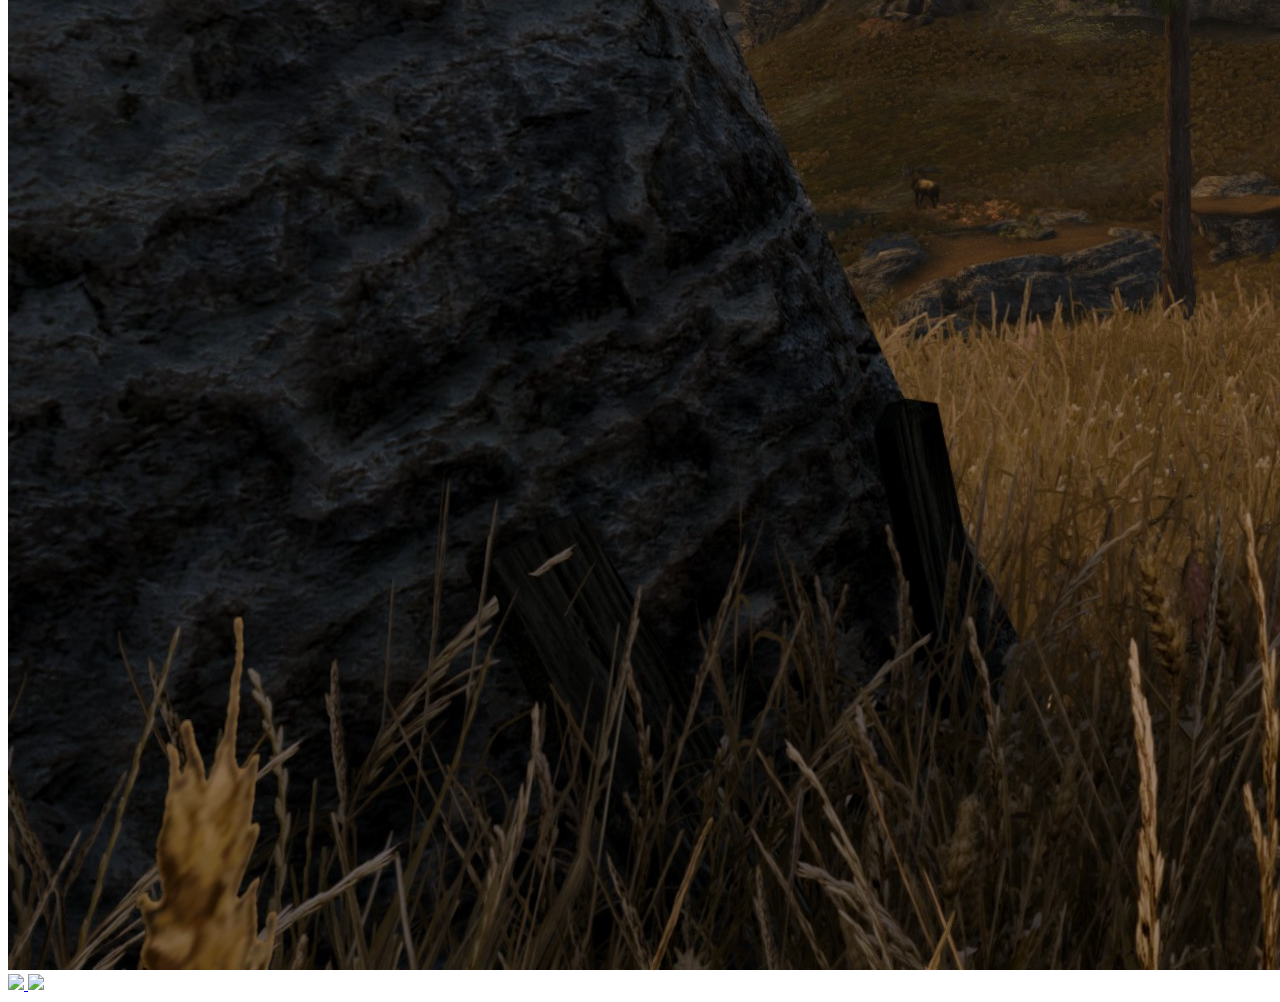
==== commit 359010e0: "Testing out the include-html script" ====
--- a/index.html
+++ b/index.html
@@ -1,43 +1,13 @@
 <!DOCTYPE html>
 <html lang="en">
-<head>
 
-  <!-- Basic Page Needs
-  –––––––––––––––––––––––––––––––––––––––––––––––––– -->
-  <meta charset="utf-8">
-  <title>Laconic Skyrim SE Modding Guide</title>
-  <meta name="description" content="">
-  <meta name="author" content="">
+<head w3-include-html="http://laconic-guide.github.io/header.html"></head>
 
-  <!-- Mobile Specific Metas
-  –––––––––––––––––––––––––––––––––––––––––––––––––– -->
-  <meta name="viewport" content="width=device-width, initial-scale=1">
-
-  <!-- FONT
-  –––––––––––––––––––––––––––––––––––––––––––––––––– -->
-  <link href="https://fonts.googleapis.com/css?family=Fondamento|Lato:400,900|Lora" rel="stylesheet">
-
-  <!-- CSS
-  –––––––––––––––––––––––––––––––––––––––––––––––––– -->
-  <link rel="stylesheet" href="css/normalize.css" type="text/css" />
-  <link rel="stylesheet" href="css/style.css" type="text/css" />
-  <link rel="stylesheet" href="css/lightgallery.css" type="text/css" /> 
-
-  <!-- JS
-  –––––––––––––––––––––––––––––––––––––––––––––––––– -->
-  <script src="js/image-compare.js"></script>
-  <script src="js/include.js"></script>
-
-  <!-- Favicon
-  –––––––––––––––––––––––––––––––––––––––––––––––––– -->
-  <link rel="icon" type="image/png" href="img/favicon.png">
-
-</head>
 <body>
 
   <!-- Primary Page Layout
   –––––––––––––––––––––––––––––––––––––––––––––––––– -->
-  <div w3-include-html="nav.html"></div>
+  <div w3-include-html="https://laconic-guide.github.io/nav.html"></div>
   <!--<div class="nav">
     <div class="nav-container">
       <ul>
@@ -56,7 +26,7 @@
         <p>With over 500 mods, this guide touches almost every aspect of the game. Thousands of models and textures have been updated with the best the modding community has to offer, and the gameplay has been heavily modified as well to create a more challenging, rewarding, and realistic gameplay experience.</p>
         <p class="bottom-margin">This guide is the result of several months worth of work on my part to create the "perfect" Skyrim playthrough. Who knows if I've accomplished that, but I'm happy with the results either way. Now hopefully my obsession can benefit you in some way as you embark on (or continue) your modding journey.</p>
         <h2>This guide might <span style="text-decoration: underline">not</span> be for you if...</h2>
-        <h3>You prefer the vanilla Skyrim look</h3>
+        <h3>...you prefer the vanilla Skyrim look</h3>
         <p>Fair warning: This guide is not intended to give your game an "enhanced vanilla" look. If you follow it completely, it will make your game look <span style="text-decoration: underline; font-weight: 900;">VERY</span> different from vanilla. I think it looks better for the most part, but I admit there is a certain (blue-ish) charm to vanilla Skyrim that is somewhat lost due to the huge amount of texture and landscape changes  in my guide. If you prefer a more vanilla-esque style, this guide might not be for you. You could try <a href="http://wiki.step-project.com/User:TechAngel85/SSE_Guide/v2" target="_blank">Tech's Skyrim Guide</a> instead, as it strives to keep more of the vanilla look intact. Feel free to check out the <a href="comparisons.html">comparisons</a> page if you want to see the differences between vanilla Skyrim SE and my guide.</p>
       </div>
       <div class="column forty left-margin" id="lightgallery">
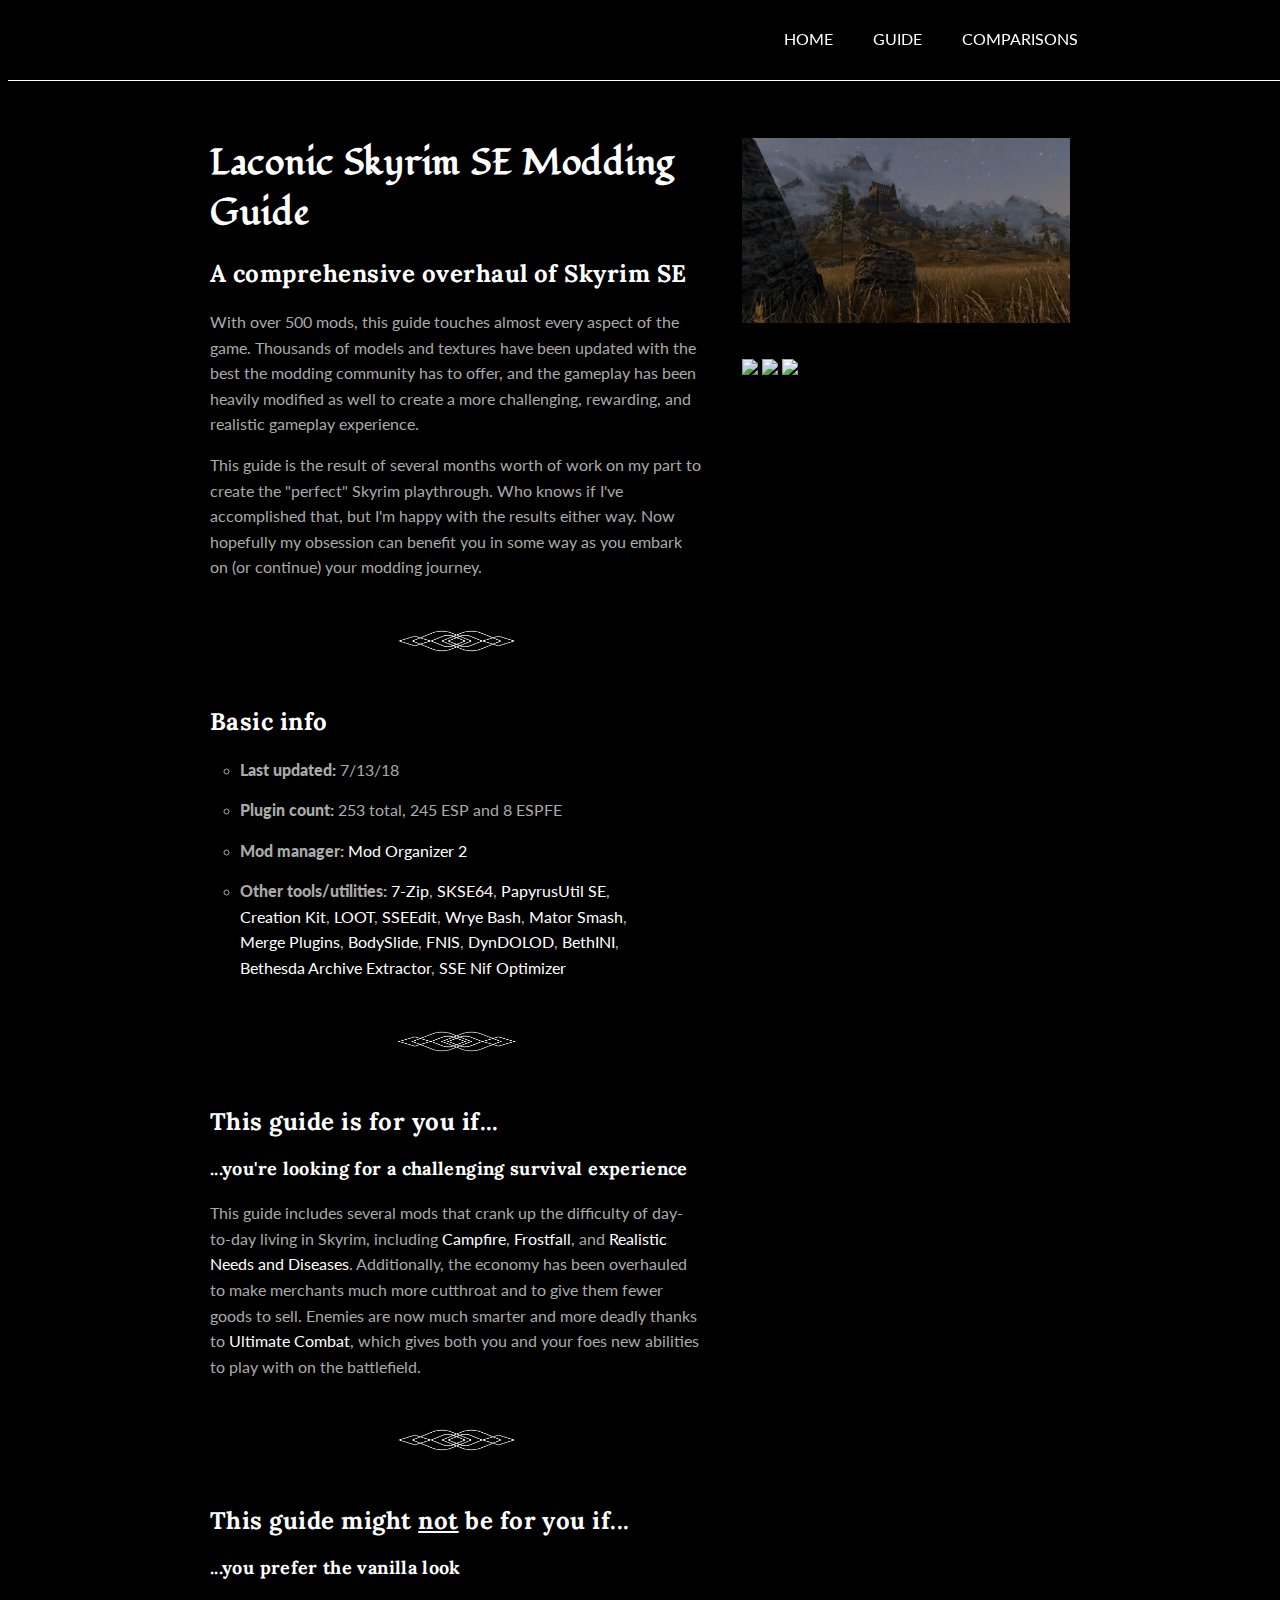
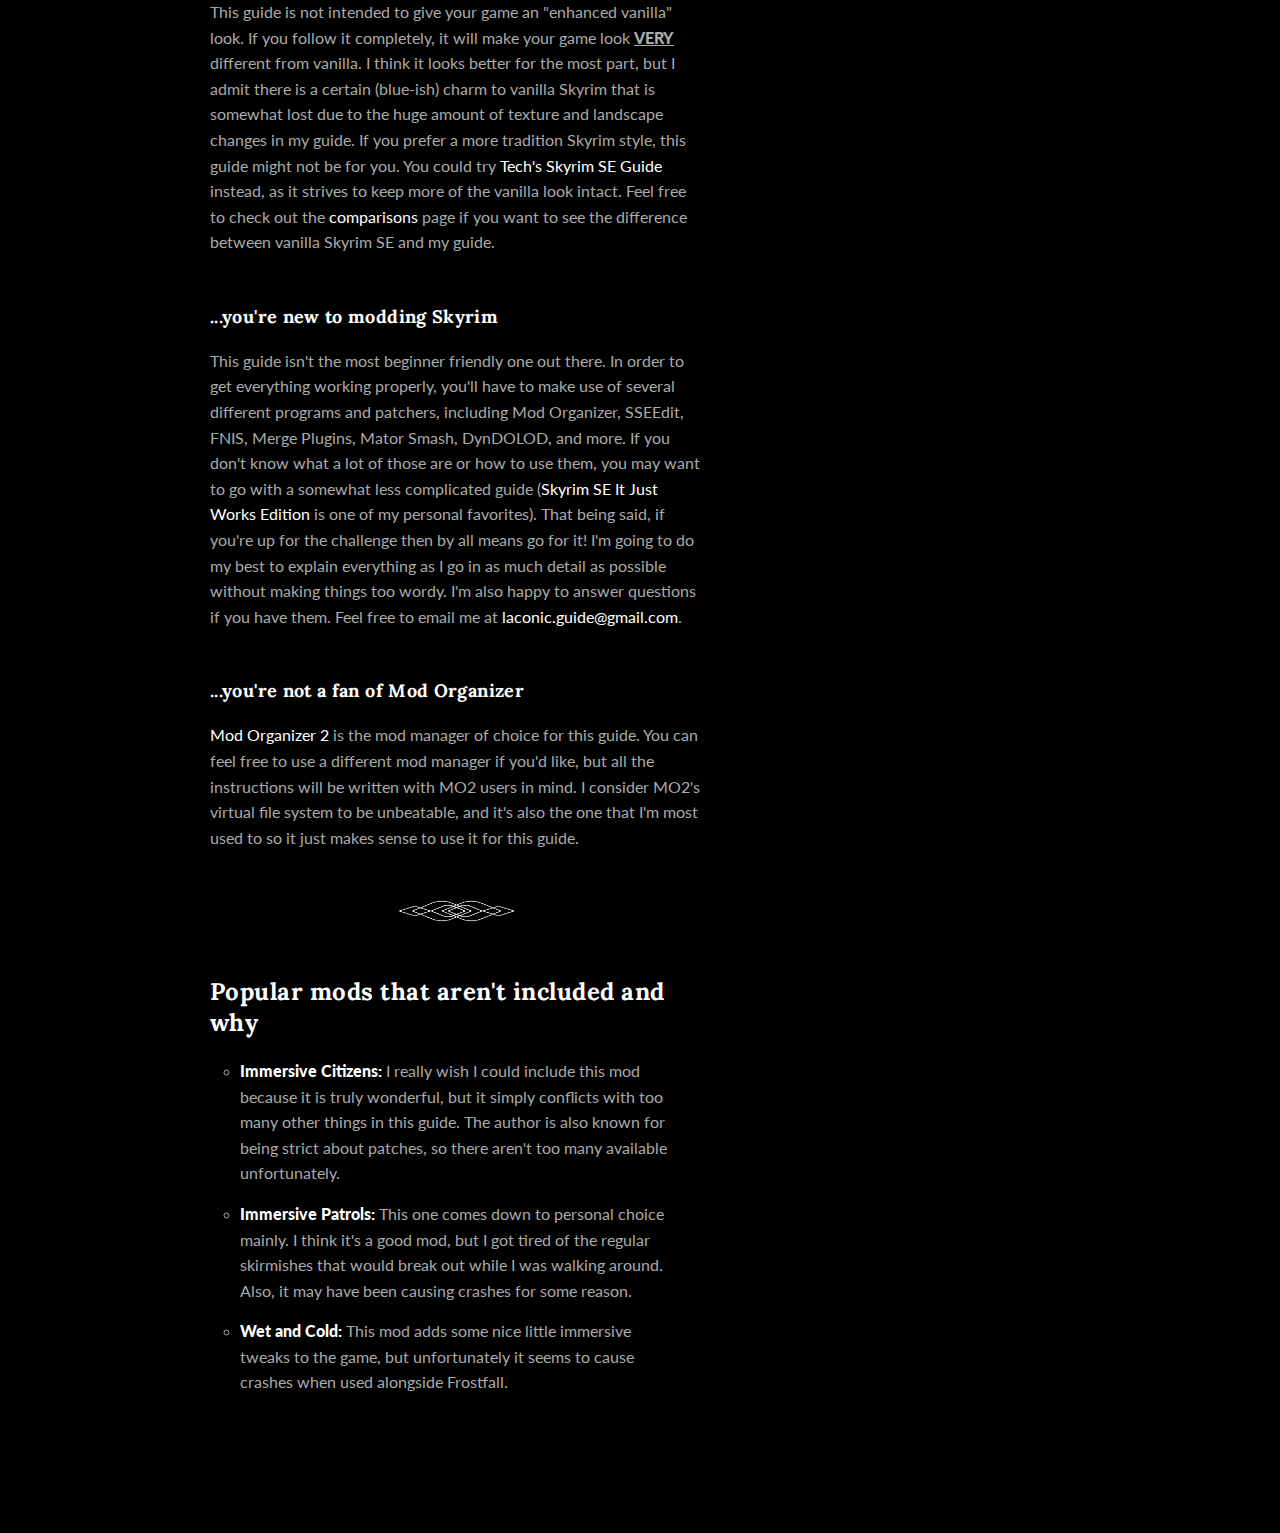
==== commit afc4b8a0: "New copy; Two new images; New divider image" ====
--- a/index.html
+++ b/index.html
@@ -1,43 +1,120 @@
 <!DOCTYPE html>
 <html lang="en">
 
-<head w3-include-html="http://laconic-guide.github.io/header.html"></head>
+<head>
+  <!-- Basic Page Needs
+  –––––––––––––––––––––––––––––––––––––––––––––––––– -->
+  <meta charset="utf-8">
+  <title>Laconic Skyrim SE Modding Guide</title>
+  <meta name="description" content="">
+  <meta name="author" content="">
+
+  <!-- Mobile Specific Metas
+  –––––––––––––––––––––––––––––––––––––––––––––––––– -->
+  <meta name="viewport" content="width=device-width, initial-scale=1">
+
+  <!-- FONT
+  –––––––––––––––––––––––––––––––––––––––––––––––––– -->
+  <link href="https://fonts.googleapis.com/css?family=Fondamento|Lato:400,900|Lora" rel="stylesheet">
+
+  <!-- CSS
+  –––––––––––––––––––––––––––––––––––––––––––––––––– -->
+  <link rel="stylesheet" href="css/normalize.css" type="text/css" />
+  <link rel="stylesheet" href="css/style.css" type="text/css" />
+  <link rel="stylesheet" href="css/lightgallery.css" type="text/css" /> 
+
+  <!-- JS
+  –––––––––––––––––––––––––––––––––––––––––––––––––– -->
+  <script src="js/image-compare.js"></script>
+  <script src="js/include.js"></script>
+
+  <!-- Favicon
+  –––––––––––––––––––––––––––––––––––––––––––––––––– -->
+  <link rel="apple-touch-icon" sizes="180x180" href="img/favicon/apple-touch-icon.png">
+  <link rel="icon" type="image/png" sizes="32x32" href="img/favicon/favicon-32x32.png">
+  <link rel="icon" type="image/png" sizes="16x16" href="img/favicon/favicon-16x16.png">
+  <link rel="manifest" href="img/favicon/site.webmanifest">
+  <link rel="mask-icon" href="img/favicon/safari-pinned-tab.svg" color="#5bbad5">
+  <meta name="msapplication-TileColor" content="#da532c">
+  <meta name="theme-color" content="#ffffff">
+</head>
 
 <body>
 
   <!-- Primary Page Layout
   –––––––––––––––––––––––––––––––––––––––––––––––––– -->
   <div w3-include-html="https://laconic-guide.github.io/nav.html"></div>
-  <!--<div class="nav">
-    <div class="nav-container">
-      <ul>
-        <li><a href="comparisons.html">COMPARISONS</a></li>
-        <li><a href="index.html">HOME</a></li>
-      </ul>
-    </div>
-  </div>-->
 
   <div class="container">
 
     <div class="row">
       <div class="column sixty bottom-margin">
         <h1>Laconic Skyrim SE Modding Guide</h1>
+
         <h2>A comprehensive overhaul of Skyrim SE</h2>
+
         <p>With over 500 mods, this guide touches almost every aspect of the game. Thousands of models and textures have been updated with the best the modding community has to offer, and the gameplay has been heavily modified as well to create a more challenging, rewarding, and realistic gameplay experience.</p>
+
         <p class="bottom-margin">This guide is the result of several months worth of work on my part to create the "perfect" Skyrim playthrough. Who knows if I've accomplished that, but I'm happy with the results either way. Now hopefully my obsession can benefit you in some way as you embark on (or continue) your modding journey.</p>
+
+        <div class="divider"><img src="img/knot01.png"></div>
+
+        <h2>Basic info</h2>
+
+        <ul class="bulleted-list bottom-margin">
+          <li><p><span style="font-weight: 900">Last updated:</span> 7/13/18</li>
+          <li><p><span style="font-weight: 900">Plugin count:</span> 253 total, 245 ESP and 8 ESPFE</p></li>
+          <li><p><span style="font-weight: 900">Mod manager:</span> <a href="https://www.nexusmods.com/skyrimspecialedition/mods/6194" target="_blank">Mod Organizer 2</a></p></li>
+          <li><p><span style="font-weight: 900">Other tools/utilities:</span> <a href="https://www.7-zip.org/" target="_blank">7-Zip</a>, <a href="http://skse.silverlock.org/" target="_blank">SKSE64</a>, <a href="https://www.nexusmods.com/skyrimspecialedition/mods/13048">PapyrusUtil SE</a>, <a href="https://www.creationkit.com/index.php?title=Main_Page" target="_blank">Creation Kit</a>, <a href="https://www.nexusmods.com/skyrimspecialedition/mods/1918/" target="_blank">LOOT</a>, <a href="https://www.nexusmods.com/skyrimspecialedition/mods/164" target="_blank">SSEEdit</a>, <a href="https://www.nexusmods.com/skyrimspecialedition/mods/6837/" target="_blank">Wrye Bash</a>, <a href="https://www.nexusmods.com/skyrim/mods/90987" target="_blank">Mator Smash</a>, <a href="https://www.nexusmods.com/skyrim/mods/69905" target="_blank">Merge Plugins</a>, <a href="https://www.nexusmods.com/skyrimspecialedition/mods/201" target="_blank">BodySlide</a>, <a href="https://www.nexusmods.com/skyrimspecialedition/mods/3038" target="_blank">FNIS</a>, <a href="http://forum.step-project.com/topic/13029-dyndolod-241-skyrim-sevr-beta/" target="_blank">DynDOLOD</a>, <a href="https://www.nexusmods.com/skyrimspecialedition/mods/4875/" target="_blank">BethINI</a>, <a href="https://www.nexusmods.com/skyrimspecialedition/mods/974/" target="_blank">Bethesda Archive Extractor</a>, <a href="https://www.nexusmods.com/skyrimspecialedition/mods/4089" target="_blank">SSE Nif Optimizer</a></p></li>
+        </ul>
+
+        <div class="divider"><img src="img/knot01.png"></div>
+
+        <h2>This guide is for you if...</h2>
+
+        <h3>...you're looking for a challenging survival experience</h3>
+
+        <p class="bottom-margin">This guide includes several mods that crank up the difficulty of day-to-day living in Skyrim, including <a href="https://www.nexusmods.com/skyrimspecialedition/mods/667" target="_blank">Campfire</a>, <a href="https://www.nexusmods.com/skyrimspecialedition/mods/671" target="_blank">Frostfall</a>, and <a href="https://www.nexusmods.com/skyrimspecialedition/mods/3487" target="_blank">Realistic Needs and Diseases</a>. Additionally, the economy has been overhauled to make merchants much more cutthroat and to give them fewer goods to sell. Enemies are now much smarter and more deadly thanks to <a href="https://www.nexusmods.com/skyrimspecialedition/mods/17196" target="_blank">Ultimate Combat</a>, which gives both you and your foes new abilities to play with on the battlefield.</p> 
+
+        <div class="divider"><img src="img/knot01.png"></div>
+
         <h2>This guide might <span style="text-decoration: underline">not</span> be for you if...</h2>
-        <h3>...you prefer the vanilla Skyrim look</h3>
-        <p>Fair warning: This guide is not intended to give your game an "enhanced vanilla" look. If you follow it completely, it will make your game look <span style="text-decoration: underline; font-weight: 900;">VERY</span> different from vanilla. I think it looks better for the most part, but I admit there is a certain (blue-ish) charm to vanilla Skyrim that is somewhat lost due to the huge amount of texture and landscape changes  in my guide. If you prefer a more vanilla-esque style, this guide might not be for you. You could try <a href="http://wiki.step-project.com/User:TechAngel85/SSE_Guide/v2" target="_blank">Tech's Skyrim Guide</a> instead, as it strives to keep more of the vanilla look intact. Feel free to check out the <a href="comparisons.html">comparisons</a> page if you want to see the differences between vanilla Skyrim SE and my guide.</p>
+
+        <h3>...you prefer the vanilla look</h3>
+
+        <p class="bottom-margin">This guide is not intended to give your game an "enhanced vanilla" look. If you follow it completely, it will make your game look <span style="text-decoration: underline; font-weight: 900;">VERY</span> different from vanilla. I think it looks better for the most part, but I admit there is a certain (blue-ish) charm to vanilla Skyrim that is somewhat lost due to the huge amount of texture and landscape changes  in my guide. If you prefer a more tradition Skyrim style, this guide might not be for you. You could try <a href="http://wiki.step-project.com/User:TechAngel85/SSE_Guide/v2" target="_blank">Tech's Skyrim SE Guide</a> instead, as it strives to keep more of the vanilla look intact. Feel free to check out the <a href="comparisons.html">comparisons</a> page if you want to see the difference between vanilla Skyrim SE and my guide.</p>
+
+        <h3>...you're new to modding Skyrim</h3>
+
+        <p class="bottom-margin">This guide isn't the most beginner friendly one out there. In order to get everything working properly, you'll have to make use of several different programs and patchers, including Mod Organizer, SSEEdit, FNIS, Merge Plugins, Mator Smash, DynDOLOD, and more. If you don't know what a lot of those are or how to use them, you may want to go with a somewhat less complicated guide (<a href="https://www.nexusmods.com/skyrimspecialedition/mods/15984">Skyrim SE It Just Works Edition</a> is one of my personal favorites). That being said, if you're up for the challenge then by all means go for it! I'm going to do my best to explain everything as I go in as much detail as possible without making things too wordy. I'm also happy to answer questions if you have them. Feel free to email me at <a href="mailto:laconic.guide@gmail.com?Subject="Laconic%20Guide" target="_top">laconic.guide@gmail.com</a>.</p>
+
+        <h3>...you're not a fan of Mod Organizer</h3>
+
+        <p class="bottom-margin"><a href="https://www.nexusmods.com/skyrimspecialedition/mods/6194" target="_blank">Mod Organizer 2</a> is the mod manager of choice for this guide. You can feel free to use a different mod manager if you'd like, but all the instructions will be written with MO2 users in mind. I consider MO2's virtual file system to be unbeatable, and it's also the one that I'm most used to so it just makes sense to use it for this guide.</p>
+
+        <div class="divider"><img src="img/knot01.png"></div>
+
+        <h2>Popular mods that aren't included and why</h2>
+
+        <ul class="bulleted-list bottom-margin">
+          <li><p><span style="font-weight: 900"><a href="https://www.nexusmods.com/skyrimspecialedition/mods/173" target="_blank">Immersive Citizens:</a></span> I really wish I could include this mod because it is truly wonderful, but it simply conflicts with too many other things in this guide. The author is also known for being strict about patches, so there aren't too many available unfortunately.</p></li>
+          <li><p><span style="font-weight: 900"><a href="https://www.nexusmods.com/skyrimspecialedition/mods/718" target="_blank">Immersive Patrols:</a></span> This one comes down to personal choice mainly. I think it's a good mod, but I got tired of the regular skirmishes that would break out while I was walking around. Also, it may have been causing crashes for some reason.</p></li>
+          <li><p><span style="font-weight: 900"><a href="https://www.nexusmods.com/skyrimspecialedition/mods/644" target="_blank">Wet and Cold:</a></span> This mod adds some nice little immersive tweaks to the game, but unfortunately it seems to cause crashes when used alongside Frostfall.</p></li>
+        </ul>
+
       </div>
       <div class="column forty left-margin" id="lightgallery">
-        <a href="img/m_04.jpg">
+        <a href="img/m_04.jpg" data-sub-html="Whiterun Outskirts">
           <img src="img/m_04.jpg">
         </a>
-        <a href="img/m_05.jpg">
+        <a href="img/m_05.jpg" data-sub-html="Overlooking Morthal">
           <img src="img/m_05.jpg">
         </a>
-        <a href="img/m_07.jpg">
+        <a href="img/m_07.jpg" data-sub-html="Lake Ilinalta">
           <img src="img/m_07.jpg">
+        </a>
+        <a href="img/m_15.jpg" data-sub-html="Below the Arch">
+          <img src="img/m_15.jpg">
         </a>
       </div>
     </div>
--- a/css/style.css
+++ b/css/style.css
@@ -0,0 +1,278 @@
+* {
+  box-sizing: border-box;
+}
+
+html {
+  background-color: #000;
+}
+
+body {
+  background-image: url("../img/dark_leather.png");
+}
+
+h1, h2, h3, h4, h5, h6{
+  font-family: 'Lora', serif;
+  color: #fff;
+  letter-spacing: .02em;
+  margin: 0 0 20px 0;
+}
+
+h1 {
+  font-family: 'Fondamento', serif;
+  font-size: 36px;
+}
+
+h3 {
+  font-size: 18px;
+}
+
+
+p, a {
+  font-family: 'Lato', sans-serif;
+  font-size: 16px;
+  color: #aaa;
+  line-height: 1.6em;
+  margin: 0 0 15px 0;
+  text-decoration: none;
+}
+
+a {
+  color: #fff;
+}
+
+a:hover {
+  text-decoration: underline;
+}
+
+ul {
+  margin: 0;
+  padding: 0;
+}
+
+.bulleted-list {
+  padding: 0 30px;
+  color: #aaa;
+  list-style-type: circle;
+}
+
+.nav {
+  width: 100%;
+  height: auto;
+  top: 0;
+  position: fixed;
+  background: url(../img/black_scales.png);
+  z-index: 10;
+  border-bottom: 1px solid #fff;
+  box-shadow: 0 10px 40px 0 #000;
+}
+
+.nav-container {
+  width: 250px;
+  margin: 0 auto;
+  height: 100%;
+}
+
+.nav-container ul {
+  display: flex;
+  flex-direction: row-reverse;
+  list-style-type: none;
+  height: 100%;
+  margin: 0 30px;
+}
+
+.nav-container ul li {
+  text-align: center;
+  vertical-align: middle;
+  height: 80px;
+  line-height: 80px;
+  margin-left: 30px;
+}
+
+.container {
+  width: 250px;
+  margin: 0 auto;
+  position: relative;
+  display: flex;
+  flex-direction: column;
+}
+
+.row {
+  width: 100%;
+  padding: 30px;
+  display: flex;
+  flex-direction: row;
+}
+
+.column {
+  width: 100%;
+}
+
+#lightgallery img {
+  width: 100%;
+  margin-bottom: 30px;
+}
+
+.sixty {
+  width: 60%;
+}
+
+.fifty {
+  width: 50%;
+}
+
+.forty {
+  width: 40%;
+}
+
+.divider {
+  width: 100%;
+  text-align: center;
+}
+
+.divider img {
+  width: 25%;
+  margin-bottom: 50px;
+}
+
+.left-margin {
+  margin-left: 40px;
+}
+
+.img-comp {
+  margin-bottom: 50px;
+}
+
+#lightgallery img, .cocoen {
+  box-shadow: 0 10px 40px #000;
+}
+
+/* Media Queries
+–––––––––––––––––––––––––––––––––––––––––––––––––– */
+/*
+Note: The best way to structure the use of media queries is to create the queries
+near the relevant code. For example, if you wanted to change the styles for buttons
+on small devices, paste the mobile query code up in the buttons section and style it
+there.
+*/
+
+/* Larger than a peanut */
+@media (min-width: 100px) {
+  .nav {
+    position: relative;
+  }
+
+  .container {
+    padding-top: 40px;
+  }
+
+  .container, .nav-container{
+    width: 250px;
+  }
+
+  .nav-container ul {
+    flex-direction: column-reverse;
+    padding: 30px 0;
+  }
+
+  .nav-container ul li {
+    margin-left: 0;
+    height: 50px;
+    line-height: 50px;
+  }
+
+  .row {
+    flex-direction: column;
+    padding: 0;
+  }
+
+  .forty, .fifty, .sixty {
+    width: 100%;
+  }
+
+  .left-margin {
+    margin-left: 0;
+  }
+
+  .bottom-margin {
+    margin-bottom: 50px;
+  }
+}
+
+/* Larger than mobile */
+@media (min-width: 400px) {
+  .container, .nav-container {
+    width: 360px;
+  }
+
+  .row {
+    padding: 10px;
+  }
+}
+
+/* Larger than phablet (also point when grid becomes active) */
+@media (min-width: 550px) {
+  .container, .nav-container{
+    width: 500px;
+  }
+}
+
+/* Larger than tablet */
+@media (min-width: 750px) {
+  .nav {
+    position: fixed;
+  }
+
+  .container, .nav-container{
+    width: 700px;
+  }
+
+  .container {
+    padding-top: 100px;
+  }
+
+  .nav-container ul {
+    flex-direction: row-reverse;
+    padding: 0;
+  }
+
+  .nav-container ul li {
+    margin-left: 40px;
+    height: 80px;
+    line-height: 80px;
+  }
+
+  .row {
+    flex-direction: row;
+    padding: 30px;
+  }
+
+  .sixty {
+    width: 60%;
+  }
+
+  .fifty {
+    width: 50%;
+  }
+
+  .forty {
+    width: 40%;
+  }
+
+  .left-margin {
+    margin-left: 40px;
+  }
+}
+
+/* Larger than desktop */
+@media (min-width: 1000px) {
+  .container, .nav-container {
+    width: 920px;
+  }
+}
+
+/* Larger than Desktop HD */
+@media (min-width: 1360px) {  
+  .container, .nav-container {
+    width: 1280px;
+  }
+}
--- a/css/lightgallery.css
+++ b/css/lightgallery.css
@@ -0,0 +1,978 @@
+@font-face {
+  font-family: 'lg';
+  src: url("../fonts/lg.eot?n1z373");
+  src: url("../fonts/lg.eot?#iefixn1z373") format("embedded-opentype"), url("../fonts/lg.woff?n1z373") format("woff"), url("../fonts/lg.ttf?n1z373") format("truetype"), url("../fonts/lg.svg?n1z373#lg") format("svg");
+  font-weight: normal;
+  font-style: normal;
+}
+.lg-icon {
+  font-family: 'lg';
+  speak: none;
+  font-style: normal;
+  font-weight: normal;
+  font-variant: normal;
+  text-transform: none;
+  line-height: 1;
+  /* Better Font Rendering =========== */
+  -webkit-font-smoothing: antialiased;
+  -moz-osx-font-smoothing: grayscale;
+}
+
+.lg-actions .lg-next, .lg-actions .lg-prev {
+  background-color: rgba(0, 0, 0, 0.45);
+  border-radius: 2px;
+  color: #999;
+  cursor: pointer;
+  display: block;
+  font-size: 22px;
+  margin-top: -10px;
+  padding: 8px 10px 9px;
+  position: absolute;
+  top: 50%;
+  z-index: 1080;
+}
+.lg-actions .lg-next.disabled, .lg-actions .lg-prev.disabled {
+  pointer-events: none;
+  opacity: 0.5;
+}
+.lg-actions .lg-next:hover, .lg-actions .lg-prev:hover {
+  color: #FFF;
+}
+.lg-actions .lg-next {
+  right: 20px;
+}
+.lg-actions .lg-next:before {
+  content: "\e095";
+}
+.lg-actions .lg-prev {
+  left: 20px;
+}
+.lg-actions .lg-prev:after {
+  content: "\e094";
+}
+
+@-webkit-keyframes lg-right-end {
+  0% {
+    left: 0;
+  }
+  50% {
+    left: -30px;
+  }
+  100% {
+    left: 0;
+  }
+}
+@-moz-keyframes lg-right-end {
+  0% {
+    left: 0;
+  }
+  50% {
+    left: -30px;
+  }
+  100% {
+    left: 0;
+  }
+}
+@-ms-keyframes lg-right-end {
+  0% {
+    left: 0;
+  }
+  50% {
+    left: -30px;
+  }
+  100% {
+    left: 0;
+  }
+}
+@keyframes lg-right-end {
+  0% {
+    left: 0;
+  }
+  50% {
+    left: -30px;
+  }
+  100% {
+    left: 0;
+  }
+}
+@-webkit-keyframes lg-left-end {
+  0% {
+    left: 0;
+  }
+  50% {
+    left: 30px;
+  }
+  100% {
+    left: 0;
+  }
+}
+@-moz-keyframes lg-left-end {
+  0% {
+    left: 0;
+  }
+  50% {
+    left: 30px;
+  }
+  100% {
+    left: 0;
+  }
+}
+@-ms-keyframes lg-left-end {
+  0% {
+    left: 0;
+  }
+  50% {
+    left: 30px;
+  }
+  100% {
+    left: 0;
+  }
+}
+@keyframes lg-left-end {
+  0% {
+    left: 0;
+  }
+  50% {
+    left: 30px;
+  }
+  100% {
+    left: 0;
+  }
+}
+.lg-outer.lg-right-end .lg-object {
+  -webkit-animation: lg-right-end 0.3s;
+  -o-animation: lg-right-end 0.3s;
+  animation: lg-right-end 0.3s;
+  position: relative;
+}
+.lg-outer.lg-left-end .lg-object {
+  -webkit-animation: lg-left-end 0.3s;
+  -o-animation: lg-left-end 0.3s;
+  animation: lg-left-end 0.3s;
+  position: relative;
+}
+
+.lg-toolbar {
+  z-index: 1082;
+  left: 0;
+  position: absolute;
+  top: 0;
+  width: 100%;
+  background-color: rgba(0, 0, 0, 0.45);
+}
+.lg-toolbar .lg-icon {
+  color: #999;
+  cursor: pointer;
+  float: right;
+  font-size: 24px;
+  height: 47px;
+  line-height: 27px;
+  padding: 10px 0;
+  text-align: center;
+  width: 50px;
+  text-decoration: none !important;
+  outline: medium none;
+  -webkit-transition: color 0.2s linear;
+  -o-transition: color 0.2s linear;
+  transition: color 0.2s linear;
+}
+.lg-toolbar .lg-icon:hover {
+  color: #FFF;
+}
+.lg-toolbar .lg-close:after {
+  content: "\e070";
+}
+.lg-toolbar .lg-download:after {
+  content: "\e0f2";
+}
+
+.lg-sub-html {
+  background-color: rgba(0, 0, 0, 0.45);
+  bottom: 0;
+  color: #EEE;
+  font-size: 16px;
+  left: 0;
+  padding: 10px 40px;
+  position: fixed;
+  right: 0;
+  text-align: center;
+  z-index: 1080;
+}
+.lg-sub-html h4 {
+  margin: 0;
+  font-size: 13px;
+  font-weight: bold;
+}
+.lg-sub-html p {
+  font-size: 12px;
+  margin: 5px 0 0;
+}
+
+#lg-counter {
+  color: #999;
+  display: inline-block;
+  font-size: 16px;
+  padding-left: 20px;
+  padding-top: 12px;
+  vertical-align: middle;
+}
+
+.lg-toolbar, .lg-prev, .lg-next {
+  opacity: 1;
+  -webkit-transition: -webkit-transform 0.35s cubic-bezier(0, 0, 0.25, 1) 0s, opacity 0.35s cubic-bezier(0, 0, 0.25, 1) 0s, color 0.2s linear;
+  -moz-transition: -moz-transform 0.35s cubic-bezier(0, 0, 0.25, 1) 0s, opacity 0.35s cubic-bezier(0, 0, 0.25, 1) 0s, color 0.2s linear;
+  -o-transition: -o-transform 0.35s cubic-bezier(0, 0, 0.25, 1) 0s, opacity 0.35s cubic-bezier(0, 0, 0.25, 1) 0s, color 0.2s linear;
+  transition: transform 0.35s cubic-bezier(0, 0, 0.25, 1) 0s, opacity 0.35s cubic-bezier(0, 0, 0.25, 1) 0s, color 0.2s linear;
+}
+
+.lg-hide-items .lg-prev {
+  opacity: 0;
+  -webkit-transform: translate3d(-10px, 0, 0);
+  transform: translate3d(-10px, 0, 0);
+}
+.lg-hide-items .lg-next {
+  opacity: 0;
+  -webkit-transform: translate3d(10px, 0, 0);
+  transform: translate3d(10px, 0, 0);
+}
+.lg-hide-items .lg-toolbar {
+  opacity: 0;
+  -webkit-transform: translate3d(0, -10px, 0);
+  transform: translate3d(0, -10px, 0);
+}
+
+body:not(.lg-from-hash) .lg-outer.lg-start-zoom .lg-object {
+  -webkit-transform: scale3d(0.5, 0.5, 0.5);
+  transform: scale3d(0.5, 0.5, 0.5);
+  opacity: 0;
+  -webkit-transition: -webkit-transform 250ms cubic-bezier(0, 0, 0.25, 1) 0s, opacity 250ms cubic-bezier(0, 0, 0.25, 1) !important;
+  -moz-transition: -moz-transform 250ms cubic-bezier(0, 0, 0.25, 1) 0s, opacity 250ms cubic-bezier(0, 0, 0.25, 1) !important;
+  -o-transition: -o-transform 250ms cubic-bezier(0, 0, 0.25, 1) 0s, opacity 250ms cubic-bezier(0, 0, 0.25, 1) !important;
+  transition: transform 250ms cubic-bezier(0, 0, 0.25, 1) 0s, opacity 250ms cubic-bezier(0, 0, 0.25, 1) !important;
+  -webkit-transform-origin: 50% 50%;
+  -moz-transform-origin: 50% 50%;
+  -ms-transform-origin: 50% 50%;
+  transform-origin: 50% 50%;
+}
+body:not(.lg-from-hash) .lg-outer.lg-start-zoom .lg-item.lg-complete .lg-object {
+  -webkit-transform: scale3d(1, 1, 1);
+  transform: scale3d(1, 1, 1);
+  opacity: 1;
+}
+
+.lg-outer .lg-thumb-outer {
+  background-color: #0D0A0A;
+  bottom: 0;
+  position: absolute;
+  width: 100%;
+  z-index: 1080;
+  max-height: 350px;
+  -webkit-transform: translate3d(0, 100%, 0);
+  transform: translate3d(0, 100%, 0);
+  -webkit-transition: -webkit-transform 0.25s cubic-bezier(0, 0, 0.25, 1) 0s;
+  -moz-transition: -moz-transform 0.25s cubic-bezier(0, 0, 0.25, 1) 0s;
+  -o-transition: -o-transform 0.25s cubic-bezier(0, 0, 0.25, 1) 0s;
+  transition: transform 0.25s cubic-bezier(0, 0, 0.25, 1) 0s;
+}
+.lg-outer .lg-thumb-outer.lg-grab .lg-thumb-item {
+  cursor: -webkit-grab;
+  cursor: -moz-grab;
+  cursor: -o-grab;
+  cursor: -ms-grab;
+  cursor: grab;
+}
+.lg-outer .lg-thumb-outer.lg-grabbing .lg-thumb-item {
+  cursor: move;
+  cursor: -webkit-grabbing;
+  cursor: -moz-grabbing;
+  cursor: -o-grabbing;
+  cursor: -ms-grabbing;
+  cursor: grabbing;
+}
+.lg-outer .lg-thumb-outer.lg-dragging .lg-thumb {
+  -webkit-transition-duration: 0s !important;
+  transition-duration: 0s !important;
+}
+.lg-outer.lg-thumb-open .lg-thumb-outer {
+  -webkit-transform: translate3d(0, 0%, 0);
+  transform: translate3d(0, 0%, 0);
+}
+.lg-outer .lg-thumb {
+  padding: 10px 0;
+  height: 100%;
+  margin-bottom: -5px;
+}
+.lg-outer .lg-thumb-item {
+  border-radius: 5px;
+  cursor: pointer;
+  float: left;
+  overflow: hidden;
+  height: 100%;
+  border: 2px solid #FFF;
+  border-radius: 4px;
+  margin-bottom: 5px;
+}
+@media (min-width: 1025px) {
+  .lg-outer .lg-thumb-item {
+    -webkit-transition: border-color 0.25s ease;
+    -o-transition: border-color 0.25s ease;
+    transition: border-color 0.25s ease;
+  }
+}
+.lg-outer .lg-thumb-item.active, .lg-outer .lg-thumb-item:hover {
+  border-color: #a90707;
+}
+.lg-outer .lg-thumb-item img {
+  width: 100%;
+  height: 100%;
+  object-fit: cover;
+}
+.lg-outer.lg-has-thumb .lg-item {
+  padding-bottom: 120px;
+}
+.lg-outer.lg-can-toggle .lg-item {
+  padding-bottom: 0;
+}
+.lg-outer.lg-pull-caption-up .lg-sub-html {
+  -webkit-transition: bottom 0.25s ease;
+  -o-transition: bottom 0.25s ease;
+  transition: bottom 0.25s ease;
+}
+.lg-outer.lg-pull-caption-up.lg-thumb-open .lg-sub-html {
+  bottom: 100px;
+}
+.lg-outer .lg-toggle-thumb {
+  background-color: #0D0A0A;
+  border-radius: 2px 2px 0 0;
+  color: #999;
+  cursor: pointer;
+  font-size: 24px;
+  height: 39px;
+  line-height: 27px;
+  padding: 5px 0;
+  position: absolute;
+  right: 20px;
+  text-align: center;
+  top: -39px;
+  width: 50px;
+}
+.lg-outer .lg-toggle-thumb:after {
+  content: "\e1ff";
+}
+.lg-outer .lg-toggle-thumb:hover {
+  color: #FFF;
+}
+
+.lg-outer .lg-video-cont {
+  display: inline-block;
+  vertical-align: middle;
+  max-width: 1140px;
+  max-height: 100%;
+  width: 100%;
+  padding: 0 5px;
+}
+.lg-outer .lg-video {
+  width: 100%;
+  height: 0;
+  padding-bottom: 56.25%;
+  overflow: hidden;
+  position: relative;
+}
+.lg-outer .lg-video .lg-object {
+  display: inline-block;
+  position: absolute;
+  top: 0;
+  left: 0;
+  width: 100% !important;
+  height: 100% !important;
+}
+.lg-outer .lg-video .lg-video-play {
+  width: 84px;
+  height: 59px;
+  position: absolute;
+  left: 50%;
+  top: 50%;
+  margin-left: -42px;
+  margin-top: -30px;
+  z-index: 1080;
+  cursor: pointer;
+}
+.lg-outer .lg-has-vimeo .lg-video-play {
+  background: url("../img/vimeo-play.png") no-repeat scroll 0 0 transparent;
+}
+.lg-outer .lg-has-vimeo:hover .lg-video-play {
+  background: url("../img/vimeo-play.png") no-repeat scroll 0 -58px transparent;
+}
+.lg-outer .lg-has-html5 .lg-video-play {
+  background: transparent url("../img/video-play.png") no-repeat scroll 0 0;
+  height: 64px;
+  margin-left: -32px;
+  margin-top: -32px;
+  width: 64px;
+  opacity: 0.8;
+}
+.lg-outer .lg-has-html5:hover .lg-video-play {
+  opacity: 1;
+}
+.lg-outer .lg-has-youtube .lg-video-play {
+  background: url("../img/youtube-play.png") no-repeat scroll 0 0 transparent;
+}
+.lg-outer .lg-has-youtube:hover .lg-video-play {
+  background: url("../img/youtube-play.png") no-repeat scroll 0 -60px transparent;
+}
+.lg-outer .lg-video-object {
+  width: 100% !important;
+  height: 100% !important;
+  position: absolute;
+  top: 0;
+  left: 0;
+}
+.lg-outer .lg-has-video .lg-video-object {
+  visibility: hidden;
+}
+.lg-outer .lg-has-video.lg-video-playing .lg-object, .lg-outer .lg-has-video.lg-video-playing .lg-video-play {
+  display: none;
+}
+.lg-outer .lg-has-video.lg-video-playing .lg-video-object {
+  visibility: visible;
+}
+
+.lg-progress-bar {
+  background-color: #333;
+  height: 5px;
+  left: 0;
+  position: absolute;
+  top: 0;
+  width: 100%;
+  z-index: 1083;
+  opacity: 0;
+  -webkit-transition: opacity 0.08s ease 0s;
+  -moz-transition: opacity 0.08s ease 0s;
+  -o-transition: opacity 0.08s ease 0s;
+  transition: opacity 0.08s ease 0s;
+}
+.lg-progress-bar .lg-progress {
+  background-color: #a90707;
+  height: 5px;
+  width: 0;
+}
+.lg-progress-bar.lg-start .lg-progress {
+  width: 100%;
+}
+.lg-show-autoplay .lg-progress-bar {
+  opacity: 1;
+}
+
+.lg-autoplay-button:after {
+  content: "\e01d";
+}
+.lg-show-autoplay .lg-autoplay-button:after {
+  content: "\e01a";
+}
+
+.lg-outer.lg-css3.lg-zoom-dragging .lg-item.lg-complete.lg-zoomable .lg-img-wrap, .lg-outer.lg-css3.lg-zoom-dragging .lg-item.lg-complete.lg-zoomable .lg-image {
+  -webkit-transition-duration: 0s;
+  transition-duration: 0s;
+}
+.lg-outer.lg-use-transition-for-zoom .lg-item.lg-complete.lg-zoomable .lg-img-wrap {
+  -webkit-transition: -webkit-transform 0.3s cubic-bezier(0, 0, 0.25, 1) 0s;
+  -moz-transition: -moz-transform 0.3s cubic-bezier(0, 0, 0.25, 1) 0s;
+  -o-transition: -o-transform 0.3s cubic-bezier(0, 0, 0.25, 1) 0s;
+  transition: transform 0.3s cubic-bezier(0, 0, 0.25, 1) 0s;
+}
+.lg-outer.lg-use-left-for-zoom .lg-item.lg-complete.lg-zoomable .lg-img-wrap {
+  -webkit-transition: left 0.3s cubic-bezier(0, 0, 0.25, 1) 0s, top 0.3s cubic-bezier(0, 0, 0.25, 1) 0s;
+  -moz-transition: left 0.3s cubic-bezier(0, 0, 0.25, 1) 0s, top 0.3s cubic-bezier(0, 0, 0.25, 1) 0s;
+  -o-transition: left 0.3s cubic-bezier(0, 0, 0.25, 1) 0s, top 0.3s cubic-bezier(0, 0, 0.25, 1) 0s;
+  transition: left 0.3s cubic-bezier(0, 0, 0.25, 1) 0s, top 0.3s cubic-bezier(0, 0, 0.25, 1) 0s;
+}
+.lg-outer .lg-item.lg-complete.lg-zoomable .lg-img-wrap {
+  -webkit-transform: translate3d(0, 0, 0);
+  transform: translate3d(0, 0, 0);
+  -webkit-backface-visibility: hidden;
+  -moz-backface-visibility: hidden;
+  backface-visibility: hidden;
+}
+.lg-outer .lg-item.lg-complete.lg-zoomable .lg-image {
+  -webkit-transform: scale3d(1, 1, 1);
+  transform: scale3d(1, 1, 1);
+  -webkit-transition: -webkit-transform 0.3s cubic-bezier(0, 0, 0.25, 1) 0s, opacity 0.15s !important;
+  -moz-transition: -moz-transform 0.3s cubic-bezier(0, 0, 0.25, 1) 0s, opacity 0.15s !important;
+  -o-transition: -o-transform 0.3s cubic-bezier(0, 0, 0.25, 1) 0s, opacity 0.15s !important;
+  transition: transform 0.3s cubic-bezier(0, 0, 0.25, 1) 0s, opacity 0.15s !important;
+  -webkit-transform-origin: 0 0;
+  -moz-transform-origin: 0 0;
+  -ms-transform-origin: 0 0;
+  transform-origin: 0 0;
+  -webkit-backface-visibility: hidden;
+  -moz-backface-visibility: hidden;
+  backface-visibility: hidden;
+}
+
+#lg-zoom-in:after {
+  content: "\e311";
+}
+
+#lg-actual-size {
+  font-size: 20px;
+}
+#lg-actual-size:after {
+  content: "\e033";
+}
+
+#lg-zoom-out {
+  opacity: 0.5;
+  pointer-events: none;
+}
+#lg-zoom-out:after {
+  content: "\e312";
+}
+.lg-zoomed #lg-zoom-out {
+  opacity: 1;
+  pointer-events: auto;
+}
+
+.lg-outer .lg-pager-outer {
+  bottom: 60px;
+  left: 0;
+  position: absolute;
+  right: 0;
+  text-align: center;
+  z-index: 1080;
+  height: 10px;
+}
+.lg-outer .lg-pager-outer.lg-pager-hover .lg-pager-cont {
+  overflow: visible;
+}
+.lg-outer .lg-pager-cont {
+  cursor: pointer;
+  display: inline-block;
+  overflow: hidden;
+  position: relative;
+  vertical-align: top;
+  margin: 0 5px;
+}
+.lg-outer .lg-pager-cont:hover .lg-pager-thumb-cont {
+  opacity: 1;
+  -webkit-transform: translate3d(0, 0, 0);
+  transform: translate3d(0, 0, 0);
+}
+.lg-outer .lg-pager-cont.lg-pager-active .lg-pager {
+  box-shadow: 0 0 0 2px white inset;
+}
+.lg-outer .lg-pager-thumb-cont {
+  background-color: #fff;
+  color: #FFF;
+  bottom: 100%;
+  height: 83px;
+  left: 0;
+  margin-bottom: 20px;
+  margin-left: -60px;
+  opacity: 0;
+  padding: 5px;
+  position: absolute;
+  width: 120px;
+  border-radius: 3px;
+  -webkit-transition: opacity 0.15s ease 0s, -webkit-transform 0.15s ease 0s;
+  -moz-transition: opacity 0.15s ease 0s, -moz-transform 0.15s ease 0s;
+  -o-transition: opacity 0.15s ease 0s, -o-transform 0.15s ease 0s;
+  transition: opacity 0.15s ease 0s, transform 0.15s ease 0s;
+  -webkit-transform: translate3d(0, 5px, 0);
+  transform: translate3d(0, 5px, 0);
+}
+.lg-outer .lg-pager-thumb-cont img {
+  width: 100%;
+  height: 100%;
+}
+.lg-outer .lg-pager {
+  background-color: rgba(255, 255, 255, 0.5);
+  border-radius: 50%;
+  box-shadow: 0 0 0 8px rgba(255, 255, 255, 0.7) inset;
+  display: block;
+  height: 12px;
+  -webkit-transition: box-shadow 0.3s ease 0s;
+  -o-transition: box-shadow 0.3s ease 0s;
+  transition: box-shadow 0.3s ease 0s;
+  width: 12px;
+}
+.lg-outer .lg-pager:hover, .lg-outer .lg-pager:focus {
+  box-shadow: 0 0 0 8px white inset;
+}
+.lg-outer .lg-caret {
+  border-left: 10px solid transparent;
+  border-right: 10px solid transparent;
+  border-top: 10px dashed;
+  bottom: -10px;
+  display: inline-block;
+  height: 0;
+  left: 50%;
+  margin-left: -5px;
+  position: absolute;
+  vertical-align: middle;
+  width: 0;
+}
+
+.lg-fullscreen:after {
+  content: "\e20c";
+}
+.lg-fullscreen-on .lg-fullscreen:after {
+  content: "\e20d";
+}
+
+.lg-outer #lg-dropdown-overlay {
+  background-color: rgba(0, 0, 0, 0.25);
+  bottom: 0;
+  cursor: default;
+  left: 0;
+  position: fixed;
+  right: 0;
+  top: 0;
+  z-index: 1081;
+  opacity: 0;
+  visibility: hidden;
+  -webkit-transition: visibility 0s linear 0.18s, opacity 0.18s linear 0s;
+  -o-transition: visibility 0s linear 0.18s, opacity 0.18s linear 0s;
+  transition: visibility 0s linear 0.18s, opacity 0.18s linear 0s;
+}
+.lg-outer.lg-dropdown-active .lg-dropdown, .lg-outer.lg-dropdown-active #lg-dropdown-overlay {
+  -webkit-transition-delay: 0s;
+  transition-delay: 0s;
+  -moz-transform: translate3d(0, 0px, 0);
+  -o-transform: translate3d(0, 0px, 0);
+  -ms-transform: translate3d(0, 0px, 0);
+  -webkit-transform: translate3d(0, 0px, 0);
+  transform: translate3d(0, 0px, 0);
+  opacity: 1;
+  visibility: visible;
+}
+.lg-outer.lg-dropdown-active #lg-share {
+  color: #FFF;
+}
+.lg-outer .lg-dropdown {
+  background-color: #fff;
+  border-radius: 2px;
+  font-size: 14px;
+  list-style-type: none;
+  margin: 0;
+  padding: 10px 0;
+  position: absolute;
+  right: 0;
+  text-align: left;
+  top: 50px;
+  opacity: 0;
+  visibility: hidden;
+  -moz-transform: translate3d(0, 5px, 0);
+  -o-transform: translate3d(0, 5px, 0);
+  -ms-transform: translate3d(0, 5px, 0);
+  -webkit-transform: translate3d(0, 5px, 0);
+  transform: translate3d(0, 5px, 0);
+  -webkit-transition: -webkit-transform 0.18s linear 0s, visibility 0s linear 0.5s, opacity 0.18s linear 0s;
+  -moz-transition: -moz-transform 0.18s linear 0s, visibility 0s linear 0.5s, opacity 0.18s linear 0s;
+  -o-transition: -o-transform 0.18s linear 0s, visibility 0s linear 0.5s, opacity 0.18s linear 0s;
+  transition: transform 0.18s linear 0s, visibility 0s linear 0.5s, opacity 0.18s linear 0s;
+}
+.lg-outer .lg-dropdown:after {
+  content: "";
+  display: block;
+  height: 0;
+  width: 0;
+  position: absolute;
+  border: 8px solid transparent;
+  border-bottom-color: #FFF;
+  right: 16px;
+  top: -16px;
+}
+.lg-outer .lg-dropdown > li:last-child {
+  margin-bottom: 0px;
+}
+.lg-outer .lg-dropdown > li:hover a, .lg-outer .lg-dropdown > li:hover .lg-icon {
+  color: #333;
+}
+.lg-outer .lg-dropdown a {
+  color: #333;
+  display: block;
+  white-space: pre;
+  padding: 4px 12px;
+  font-family: "Open Sans","Helvetica Neue",Helvetica,Arial,sans-serif;
+  font-size: 12px;
+}
+.lg-outer .lg-dropdown a:hover {
+  background-color: rgba(0, 0, 0, 0.07);
+}
+.lg-outer .lg-dropdown .lg-dropdown-text {
+  display: inline-block;
+  line-height: 1;
+  margin-top: -3px;
+  vertical-align: middle;
+}
+.lg-outer .lg-dropdown .lg-icon {
+  color: #333;
+  display: inline-block;
+  float: none;
+  font-size: 20px;
+  height: auto;
+  line-height: 1;
+  margin-right: 8px;
+  padding: 0;
+  vertical-align: middle;
+  width: auto;
+}
+.lg-outer #lg-share {
+  position: relative;
+}
+.lg-outer #lg-share:after {
+  content: "\e80d";
+}
+.lg-outer #lg-share-facebook .lg-icon {
+  color: #3b5998;
+}
+.lg-outer #lg-share-facebook .lg-icon:after {
+  content: "\e901";
+}
+.lg-outer #lg-share-twitter .lg-icon {
+  color: #00aced;
+}
+.lg-outer #lg-share-twitter .lg-icon:after {
+  content: "\e904";
+}
+.lg-outer #lg-share-googleplus .lg-icon {
+  color: #dd4b39;
+}
+.lg-outer #lg-share-googleplus .lg-icon:after {
+  content: "\e902";
+}
+.lg-outer #lg-share-pinterest .lg-icon {
+  color: #cb2027;
+}
+.lg-outer #lg-share-pinterest .lg-icon:after {
+  content: "\e903";
+}
+
+.group {
+  *zoom: 1;
+}
+
+.group:before, .group:after {
+  display: table;
+  content: "";
+  line-height: 0;
+}
+
+.group:after {
+  clear: both;
+}
+
+.lg-outer {
+  width: 100%;
+  height: 100%;
+  position: fixed;
+  top: 0;
+  left: 0;
+  z-index: 1050;
+  opacity: 0;
+  -webkit-transition: opacity 0.15s ease 0s;
+  -o-transition: opacity 0.15s ease 0s;
+  transition: opacity 0.15s ease 0s;
+}
+.lg-outer * {
+  -webkit-box-sizing: border-box;
+  -moz-box-sizing: border-box;
+  box-sizing: border-box;
+}
+.lg-outer.lg-visible {
+  opacity: 1;
+}
+.lg-outer.lg-css3 .lg-item.lg-prev-slide, .lg-outer.lg-css3 .lg-item.lg-next-slide, .lg-outer.lg-css3 .lg-item.lg-current {
+  -webkit-transition-duration: inherit !important;
+  transition-duration: inherit !important;
+  -webkit-transition-timing-function: inherit !important;
+  transition-timing-function: inherit !important;
+}
+.lg-outer.lg-css3.lg-dragging .lg-item.lg-prev-slide, .lg-outer.lg-css3.lg-dragging .lg-item.lg-next-slide, .lg-outer.lg-css3.lg-dragging .lg-item.lg-current {
+  -webkit-transition-duration: 0s !important;
+  transition-duration: 0s !important;
+  opacity: 1;
+}
+.lg-outer.lg-grab img.lg-object {
+  cursor: -webkit-grab;
+  cursor: -moz-grab;
+  cursor: -o-grab;
+  cursor: -ms-grab;
+  cursor: grab;
+}
+.lg-outer.lg-grabbing img.lg-object {
+  cursor: move;
+  cursor: -webkit-grabbing;
+  cursor: -moz-grabbing;
+  cursor: -o-grabbing;
+  cursor: -ms-grabbing;
+  cursor: grabbing;
+}
+.lg-outer .lg {
+  height: 100%;
+  width: 100%;
+  position: relative;
+  overflow: hidden;
+  margin-left: auto;
+  margin-right: auto;
+  max-width: 100%;
+  max-height: 100%;
+}
+.lg-outer .lg-inner {
+  width: 100%;
+  height: 100%;
+  position: absolute;
+  left: 0;
+  top: 0;
+  white-space: nowrap;
+}
+.lg-outer .lg-item {
+  background: url("../img/loading.gif") no-repeat scroll center center transparent;
+  display: none !important;
+}
+.lg-outer.lg-css3 .lg-prev-slide, .lg-outer.lg-css3 .lg-current, .lg-outer.lg-css3 .lg-next-slide {
+  display: inline-block !important;
+}
+.lg-outer.lg-css .lg-current {
+  display: inline-block !important;
+}
+.lg-outer .lg-item, .lg-outer .lg-img-wrap {
+  display: inline-block;
+  text-align: center;
+  position: absolute;
+  width: 100%;
+  height: 100%;
+}
+.lg-outer .lg-item:before, .lg-outer .lg-img-wrap:before {
+  content: "";
+  display: inline-block;
+  height: 50%;
+  width: 1px;
+  margin-right: -1px;
+}
+.lg-outer .lg-img-wrap {
+  position: absolute;
+  padding: 0 5px;
+  left: 0;
+  right: 0;
+  top: 0;
+  bottom: 0;
+}
+.lg-outer .lg-item.lg-complete {
+  background-image: none;
+}
+.lg-outer .lg-item.lg-current {
+  z-index: 1060;
+}
+.lg-outer .lg-image {
+  display: inline-block;
+  vertical-align: middle;
+  max-width: 100%;
+  max-height: 100%;
+  width: auto !important;
+  height: auto !important;
+}
+.lg-outer.lg-show-after-load .lg-item .lg-object, .lg-outer.lg-show-after-load .lg-item .lg-video-play {
+  opacity: 0;
+  -webkit-transition: opacity 0.15s ease 0s;
+  -o-transition: opacity 0.15s ease 0s;
+  transition: opacity 0.15s ease 0s;
+}
+.lg-outer.lg-show-after-load .lg-item.lg-complete .lg-object, .lg-outer.lg-show-after-load .lg-item.lg-complete .lg-video-play {
+  opacity: 1;
+}
+.lg-outer .lg-empty-html {
+  display: none;
+}
+.lg-outer.lg-hide-download #lg-download {
+  display: none;
+}
+
+.lg-backdrop {
+  position: fixed;
+  top: 0;
+  left: 0;
+  right: 0;
+  bottom: 0;
+  z-index: 1040;
+  background-color: #000;
+  opacity: 0;
+  -webkit-transition: opacity 0.15s ease 0s;
+  -o-transition: opacity 0.15s ease 0s;
+  transition: opacity 0.15s ease 0s;
+}
+.lg-backdrop.in {
+  opacity: 1;
+}
+
+.lg-css3.lg-no-trans .lg-prev-slide, .lg-css3.lg-no-trans .lg-next-slide, .lg-css3.lg-no-trans .lg-current {
+  -webkit-transition: none 0s ease 0s !important;
+  -moz-transition: none 0s ease 0s !important;
+  -o-transition: none 0s ease 0s !important;
+  transition: none 0s ease 0s !important;
+}
+.lg-css3.lg-use-css3 .lg-item {
+  -webkit-backface-visibility: hidden;
+  -moz-backface-visibility: hidden;
+  backface-visibility: hidden;
+}
+.lg-css3.lg-use-left .lg-item {
+  -webkit-backface-visibility: hidden;
+  -moz-backface-visibility: hidden;
+  backface-visibility: hidden;
+}
+.lg-css3.lg-fade .lg-item {
+  opacity: 0;
+}
+.lg-css3.lg-fade .lg-item.lg-current {
+  opacity: 1;
+}
+.lg-css3.lg-fade .lg-item.lg-prev-slide, .lg-css3.lg-fade .lg-item.lg-next-slide, .lg-css3.lg-fade .lg-item.lg-current {
+  -webkit-transition: opacity 0.1s ease 0s;
+  -moz-transition: opacity 0.1s ease 0s;
+  -o-transition: opacity 0.1s ease 0s;
+  transition: opacity 0.1s ease 0s;
+}
+.lg-css3.lg-slide.lg-use-css3 .lg-item {
+  opacity: 0;
+}
+.lg-css3.lg-slide.lg-use-css3 .lg-item.lg-prev-slide {
+  -webkit-transform: translate3d(-100%, 0, 0);
+  transform: translate3d(-100%, 0, 0);
+}
+.lg-css3.lg-slide.lg-use-css3 .lg-item.lg-next-slide {
+  -webkit-transform: translate3d(100%, 0, 0);
+  transform: translate3d(100%, 0, 0);
+}
+.lg-css3.lg-slide.lg-use-css3 .lg-item.lg-current {
+  -webkit-transform: translate3d(0, 0, 0);
+  transform: translate3d(0, 0, 0);
+  opacity: 1;
+}
+.lg-css3.lg-slide.lg-use-css3 .lg-item.lg-prev-slide, .lg-css3.lg-slide.lg-use-css3 .lg-item.lg-next-slide, .lg-css3.lg-slide.lg-use-css3 .lg-item.lg-current {
+  -webkit-transition: -webkit-transform 1s cubic-bezier(0, 0, 0.25, 1) 0s, opacity 0.1s ease 0s;
+  -moz-transition: -moz-transform 1s cubic-bezier(0, 0, 0.25, 1) 0s, opacity 0.1s ease 0s;
+  -o-transition: -o-transform 1s cubic-bezier(0, 0, 0.25, 1) 0s, opacity 0.1s ease 0s;
+  transition: transform 1s cubic-bezier(0, 0, 0.25, 1) 0s, opacity 0.1s ease 0s;
+}
+.lg-css3.lg-slide.lg-use-left .lg-item {
+  opacity: 0;
+  position: absolute;
+  left: 0;
+}
+.lg-css3.lg-slide.lg-use-left .lg-item.lg-prev-slide {
+  left: -100%;
+}
+.lg-css3.lg-slide.lg-use-left .lg-item.lg-next-slide {
+  left: 100%;
+}
+.lg-css3.lg-slide.lg-use-left .lg-item.lg-current {
+  left: 0;
+  opacity: 1;
+}
+.lg-css3.lg-slide.lg-use-left .lg-item.lg-prev-slide, .lg-css3.lg-slide.lg-use-left .lg-item.lg-next-slide, .lg-css3.lg-slide.lg-use-left .lg-item.lg-current {
+  -webkit-transition: left 1s cubic-bezier(0, 0, 0.25, 1) 0s, opacity 0.1s ease 0s;
+  -moz-transition: left 1s cubic-bezier(0, 0, 0.25, 1) 0s, opacity 0.1s ease 0s;
+  -o-transition: left 1s cubic-bezier(0, 0, 0.25, 1) 0s, opacity 0.1s ease 0s;
+  transition: left 1s cubic-bezier(0, 0, 0.25, 1) 0s, opacity 0.1s ease 0s;
+}
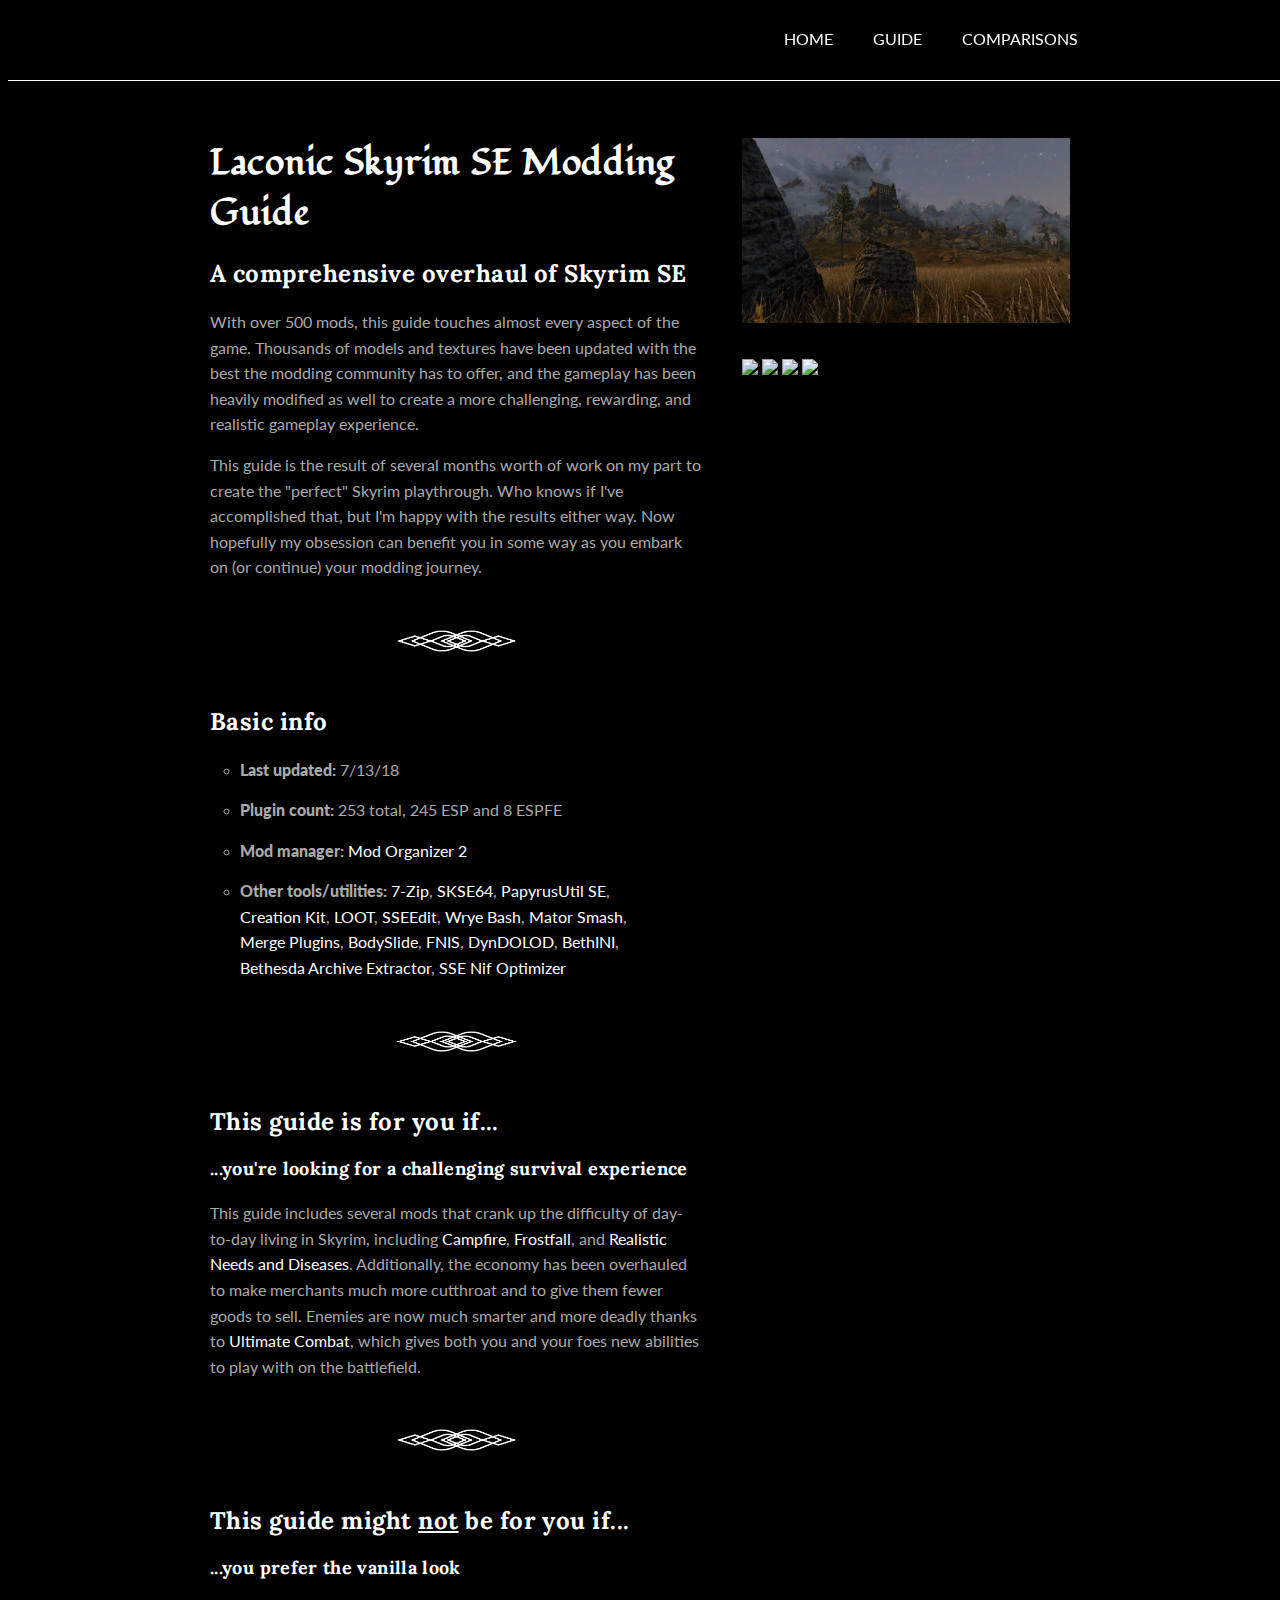
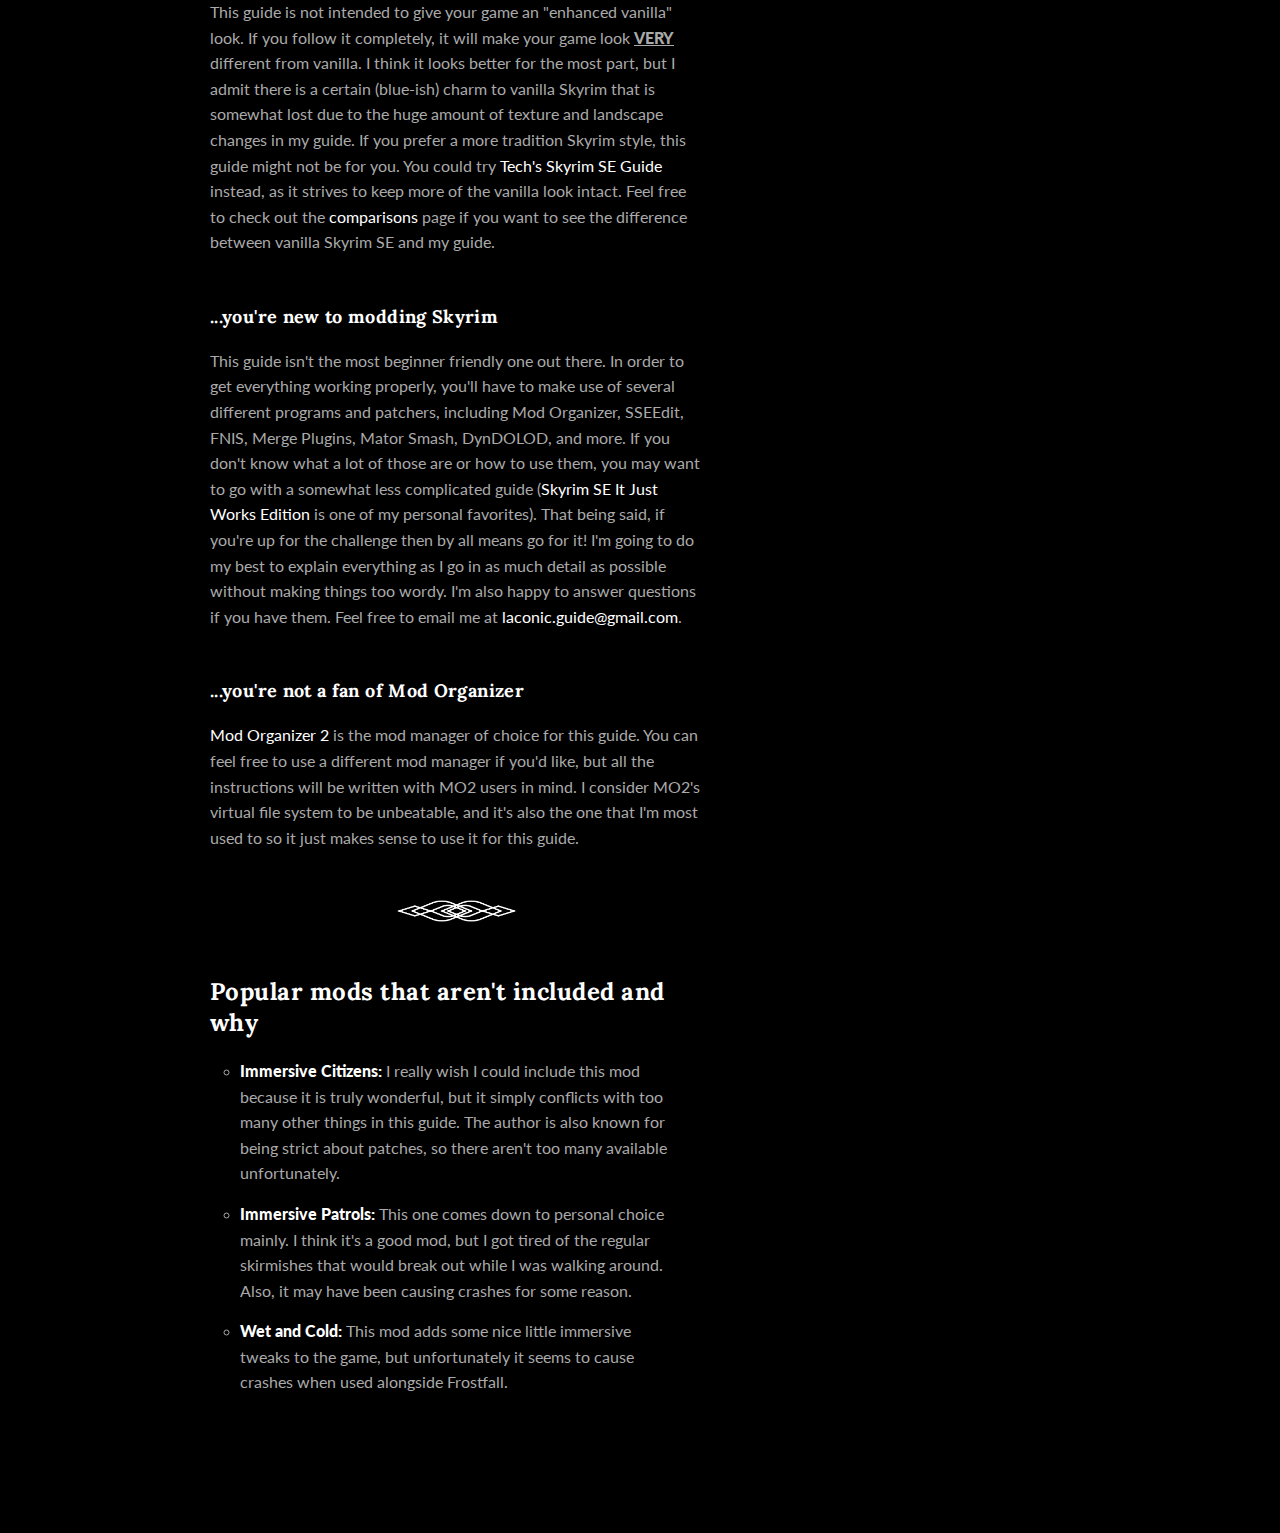
==== commit 9db01983: "Added a bunch more comparison images" ====
--- a/index.html
+++ b/index.html
@@ -57,7 +57,7 @@
 
         <p class="bottom-margin">This guide is the result of several months worth of work on my part to create the "perfect" Skyrim playthrough. Who knows if I've accomplished that, but I'm happy with the results either way. Now hopefully my obsession can benefit you in some way as you embark on (or continue) your modding journey.</p>
 
-        <div class="divider"><img src="img/knot01.png"></div>
+        <div class="divider"><img src="img/knot02.png"></div>
 
         <h2>Basic info</h2>
 
@@ -68,7 +68,7 @@
           <li><p><span style="font-weight: 900">Other tools/utilities:</span> <a href="https://www.7-zip.org/" target="_blank">7-Zip</a>, <a href="http://skse.silverlock.org/" target="_blank">SKSE64</a>, <a href="https://www.nexusmods.com/skyrimspecialedition/mods/13048">PapyrusUtil SE</a>, <a href="https://www.creationkit.com/index.php?title=Main_Page" target="_blank">Creation Kit</a>, <a href="https://www.nexusmods.com/skyrimspecialedition/mods/1918/" target="_blank">LOOT</a>, <a href="https://www.nexusmods.com/skyrimspecialedition/mods/164" target="_blank">SSEEdit</a>, <a href="https://www.nexusmods.com/skyrimspecialedition/mods/6837/" target="_blank">Wrye Bash</a>, <a href="https://www.nexusmods.com/skyrim/mods/90987" target="_blank">Mator Smash</a>, <a href="https://www.nexusmods.com/skyrim/mods/69905" target="_blank">Merge Plugins</a>, <a href="https://www.nexusmods.com/skyrimspecialedition/mods/201" target="_blank">BodySlide</a>, <a href="https://www.nexusmods.com/skyrimspecialedition/mods/3038" target="_blank">FNIS</a>, <a href="http://forum.step-project.com/topic/13029-dyndolod-241-skyrim-sevr-beta/" target="_blank">DynDOLOD</a>, <a href="https://www.nexusmods.com/skyrimspecialedition/mods/4875/" target="_blank">BethINI</a>, <a href="https://www.nexusmods.com/skyrimspecialedition/mods/974/" target="_blank">Bethesda Archive Extractor</a>, <a href="https://www.nexusmods.com/skyrimspecialedition/mods/4089" target="_blank">SSE Nif Optimizer</a></p></li>
         </ul>
 
-        <div class="divider"><img src="img/knot01.png"></div>
+        <div class="divider"><img src="img/knot02.png"></div>
 
         <h2>This guide is for you if...</h2>
 
@@ -76,7 +76,7 @@
 
         <p class="bottom-margin">This guide includes several mods that crank up the difficulty of day-to-day living in Skyrim, including <a href="https://www.nexusmods.com/skyrimspecialedition/mods/667" target="_blank">Campfire</a>, <a href="https://www.nexusmods.com/skyrimspecialedition/mods/671" target="_blank">Frostfall</a>, and <a href="https://www.nexusmods.com/skyrimspecialedition/mods/3487" target="_blank">Realistic Needs and Diseases</a>. Additionally, the economy has been overhauled to make merchants much more cutthroat and to give them fewer goods to sell. Enemies are now much smarter and more deadly thanks to <a href="https://www.nexusmods.com/skyrimspecialedition/mods/17196" target="_blank">Ultimate Combat</a>, which gives both you and your foes new abilities to play with on the battlefield.</p> 
 
-        <div class="divider"><img src="img/knot01.png"></div>
+        <div class="divider"><img src="img/knot02.png"></div>
 
         <h2>This guide might <span style="text-decoration: underline">not</span> be for you if...</h2>
 
@@ -92,7 +92,7 @@
 
         <p class="bottom-margin"><a href="https://www.nexusmods.com/skyrimspecialedition/mods/6194" target="_blank">Mod Organizer 2</a> is the mod manager of choice for this guide. You can feel free to use a different mod manager if you'd like, but all the instructions will be written with MO2 users in mind. I consider MO2's virtual file system to be unbeatable, and it's also the one that I'm most used to so it just makes sense to use it for this guide.</p>
 
-        <div class="divider"><img src="img/knot01.png"></div>
+        <div class="divider"><img src="img/knot02.png"></div>
 
         <h2>Popular mods that aren't included and why</h2>
 
@@ -106,6 +106,9 @@
       <div class="column forty left-margin" id="lightgallery">
         <a href="img/m_04.jpg" data-sub-html="Whiterun Outskirts">
           <img src="img/m_04.jpg">
+        </a>
+        <a href="img/m_02.jpg" data-sub-html="We Must Have Those Swords">
+          <img src="img/m_02.jpg">
         </a>
         <a href="img/m_05.jpg" data-sub-html="Overlooking Morthal">
           <img src="img/m_05.jpg">
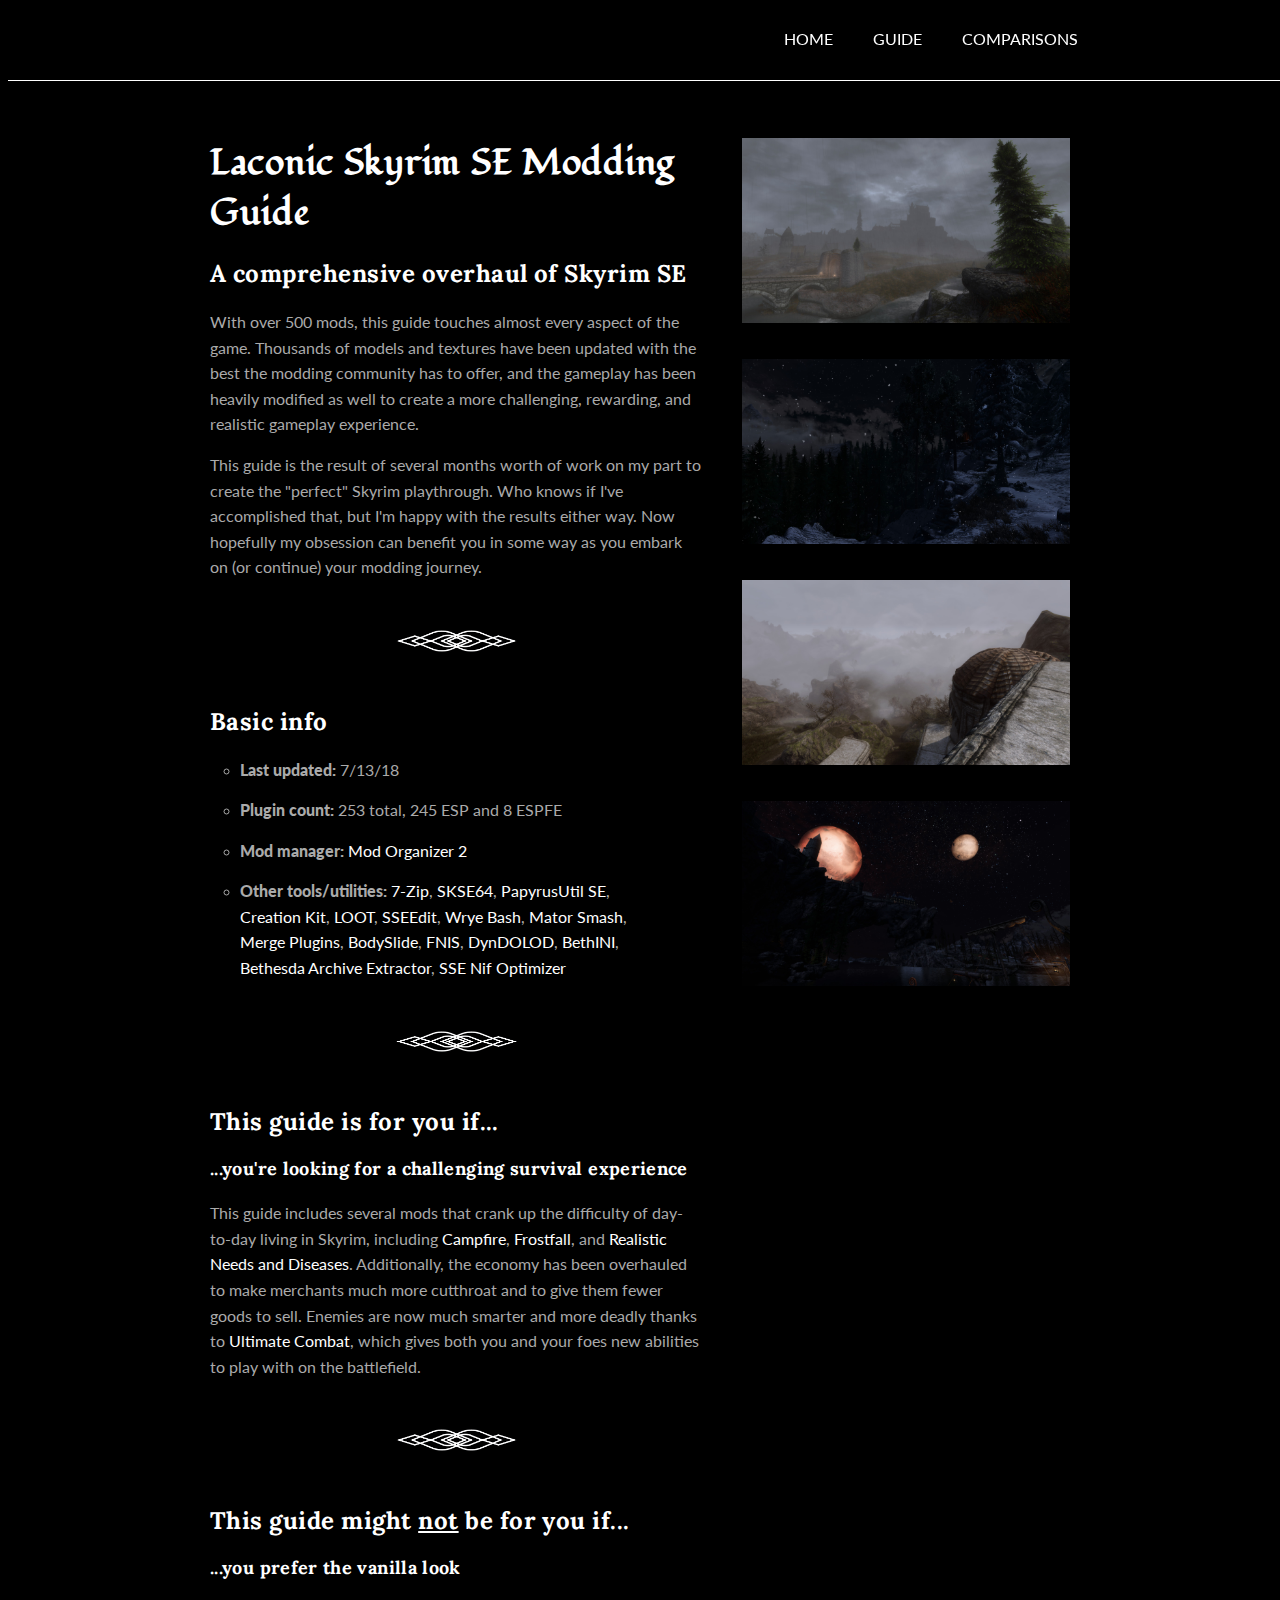
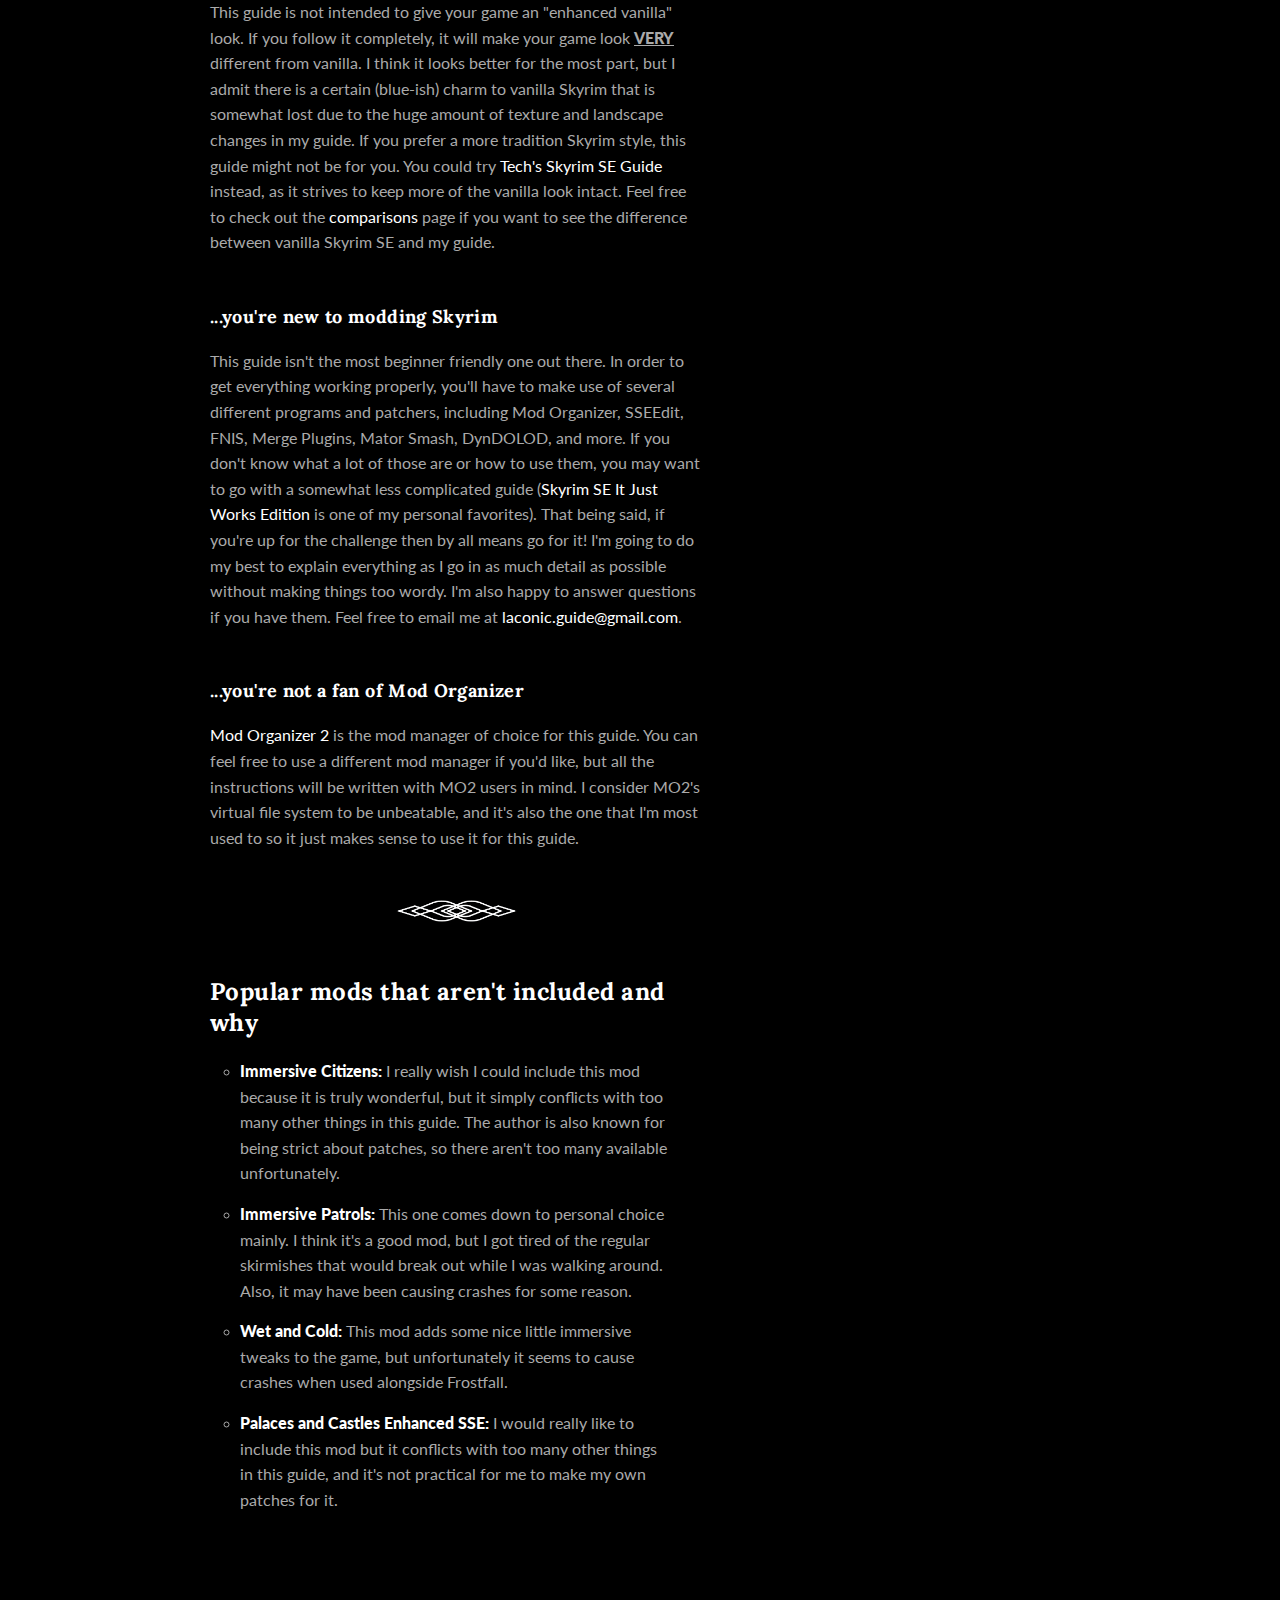
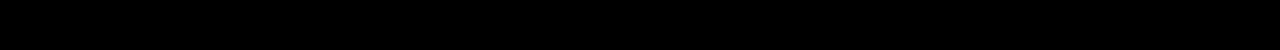
==== commit 761a6c34: "Updated images for new version; 5 images for now" ====
--- a/index.html
+++ b/index.html
@@ -100,24 +100,22 @@
           <li><p><span style="font-weight: 900"><a href="https://www.nexusmods.com/skyrimspecialedition/mods/173" target="_blank">Immersive Citizens:</a></span> I really wish I could include this mod because it is truly wonderful, but it simply conflicts with too many other things in this guide. The author is also known for being strict about patches, so there aren't too many available unfortunately.</p></li>
           <li><p><span style="font-weight: 900"><a href="https://www.nexusmods.com/skyrimspecialedition/mods/718" target="_blank">Immersive Patrols:</a></span> This one comes down to personal choice mainly. I think it's a good mod, but I got tired of the regular skirmishes that would break out while I was walking around. Also, it may have been causing crashes for some reason.</p></li>
           <li><p><span style="font-weight: 900"><a href="https://www.nexusmods.com/skyrimspecialedition/mods/644" target="_blank">Wet and Cold:</a></span> This mod adds some nice little immersive tweaks to the game, but unfortunately it seems to cause crashes when used alongside Frostfall.</p></li>
+          <li><p><span style="font-weight: 900"><a href="https://www.nexusmods.com/skyrimspecialedition/mods/1819" target="_blank">Palaces and Castles Enhanced SSE:</a></span> I would really like to include this mod but it conflicts with too many other things in this guide, and it's not practical for me to make my own patches for it.</p></li>
         </ul>
 
       </div>
       <div class="column forty left-margin" id="lightgallery">
-        <a href="img/m_04.jpg" data-sub-html="Whiterun Outskirts">
+        <a href="img/m_01.jpg" data-sub-html="Whiterun Outskirts">
+          <img src="img/m_01.jpg">
+        </a>
+        <a href="img/m_03.jpg" data-sub-html="Bleak Falls Tower">
+          <img src="img/m_03.jpg">
+        </a>
+        <a href="img/m_04.jpg" data-sub-html="Mists of Arkngthamz">
           <img src="img/m_04.jpg">
         </a>
-        <a href="img/m_02.jpg" data-sub-html="We Must Have Those Swords">
-          <img src="img/m_02.jpg">
-        </a>
-        <a href="img/m_05.jpg" data-sub-html="Overlooking Morthal">
+        <a href="img/m_05.jpg" data-sub-html="Moons Over Solitude">
           <img src="img/m_05.jpg">
-        </a>
-        <a href="img/m_07.jpg" data-sub-html="Lake Ilinalta">
-          <img src="img/m_07.jpg">
-        </a>
-        <a href="img/m_15.jpg" data-sub-html="Below the Arch">
-          <img src="img/m_15.jpg">
         </a>
       </div>
     </div>
--- a/css/style.css
+++ b/css/style.css
@@ -118,7 +118,7 @@
 
 .fifty {
   width: 50%;
-}
+} 
 
 .forty {
   width: 40%;
